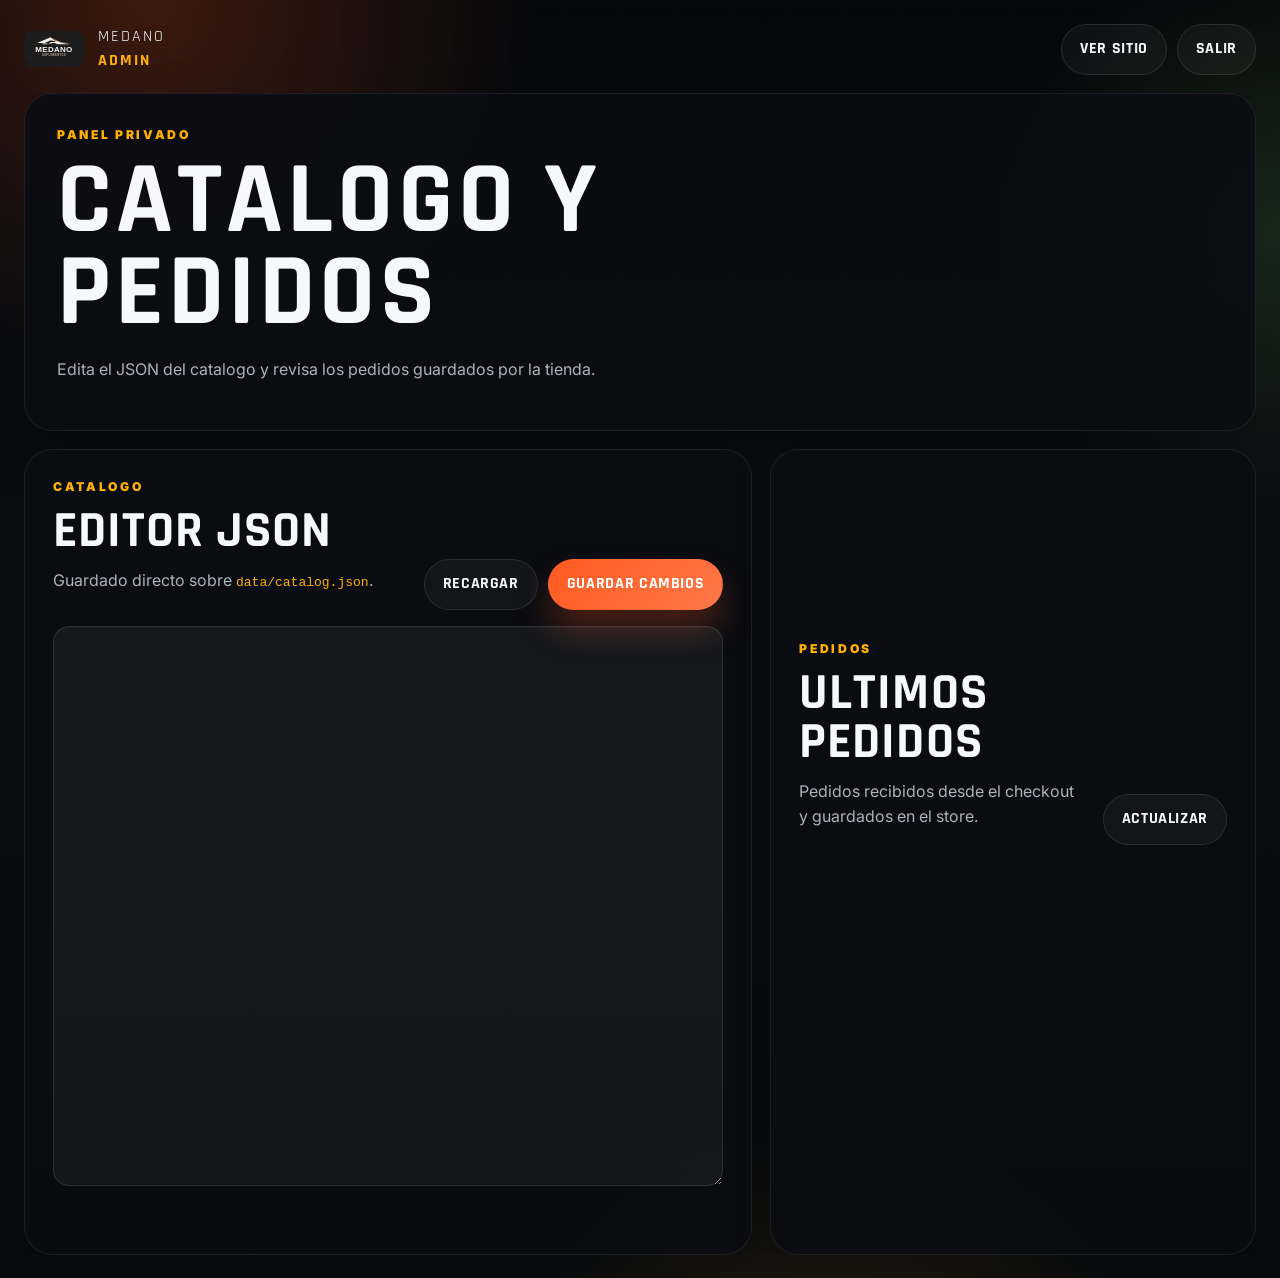
==== admin.html @ ba5e5771 "Add admin login and catalog management" ====
<!doctype html>
<html lang="es">
  <head>
    <meta charset="utf-8" />
    <meta name="viewport" content="width=device-width, initial-scale=1" />
    <title>Medano Admin</title>
    <meta name="robots" content="noindex, nofollow" />
    <link rel="preconnect" href="https://fonts.googleapis.com" />
    <link rel="preconnect" href="https://fonts.gstatic.com" crossorigin />
    <link href="https://fonts.googleapis.com/css2?family=Inter:wght@400;500;600;700;800;900&family=Rajdhani:wght@500;600;700;800&display=swap" rel="stylesheet" />
    <link rel="stylesheet" href="./styles.css" />
  </head>
  <body class="admin-page">
    <header class="admin-topbar">
      <div class="auth-brand">
        <img src="./assets/logo-medano.svg" alt="" />
        <div>
          <span>Medano</span>
          <strong>Admin</strong>
        </div>
      </div>
      <div class="admin-actions">
        <a class="secondary-button" href="/">Ver sitio</a>
        <button class="secondary-button" type="button" id="logoutButton">Salir</button>
      </div>
    </header>

    <main class="admin-shell">
      <section class="admin-hero">
        <div>
          <p class="eyebrow">Panel privado</p>
          <h1>Catalogo y pedidos</h1>
          <p class="muted">Edita el JSON del catalogo y revisa los pedidos guardados por la tienda.</p>
        </div>
        <div class="admin-stats" id="adminStats"></div>
      </section>

      <section class="admin-grid">
        <article class="admin-card">
          <div class="section-heading">
            <div>
              <p class="eyebrow">Catalogo</p>
              <h2>Editor JSON</h2>
              <p class="muted">Guardado directo sobre <code>data/catalog.json</code>.</p>
            </div>
            <div class="admin-card-actions">
              <button class="secondary-button" type="button" id="reloadCatalogButton">Recargar</button>
              <button class="primary-button" type="button" id="saveCatalogButton">Guardar cambios</button>
            </div>
          </div>
          <textarea id="catalogEditor" spellcheck="false"></textarea>
          <p class="admin-status" id="catalogStatus" aria-live="polite"></p>
        </article>

        <article class="admin-card">
          <div class="section-heading">
            <div>
              <p class="eyebrow">Pedidos</p>
              <h2>Ultimos pedidos</h2>
              <p class="muted">Pedidos recibidos desde el checkout y guardados en el store.</p>
            </div>
            <button class="secondary-button" type="button" id="refreshOrdersButton">Actualizar</button>
          </div>
          <div class="orders-list" id="ordersList"></div>
          <p class="admin-status" id="ordersStatus" aria-live="polite"></p>
        </article>
      </section>
    </main>

    <script src="./admin.js"></script>
  </body>
</html>
---- styles.css ----
:root {
  color-scheme: dark;
  --bg: #07090c;
  --bg-2: #10141a;
  --panel: rgba(15, 19, 25, 0.82);
  --panel-strong: #121820;
  --text: #f6f8fb;
  --muted: #aab4be;
  --line: rgba(255, 255, 255, 0.08);
  --line-strong: rgba(255, 255, 255, 0.14);
  --brand: #ff5a1f;
  --brand-2: #ffb000;
  --brand-3: #8cff6a;
  --shadow: 0 24px 56px rgba(0, 0, 0, 0.38);
  --shadow-soft: 0 14px 34px rgba(0, 0, 0, 0.24);
  --radius-xl: 28px;
  --radius-lg: 22px;
  --radius-md: 16px;
  --radius-sm: 12px;
}

* {
  box-sizing: border-box;
}

html {
  scroll-behavior: smooth;
}

body {
  margin: 0;
  color: var(--text);
  font-family: "Inter", ui-sans-serif, system-ui, -apple-system, BlinkMacSystemFont, "Segoe UI", sans-serif;
  line-height: 1.56;
  background:
    radial-gradient(circle at 12% 0%, rgba(255, 90, 31, 0.22), transparent 24rem),
    radial-gradient(circle at 100% 18%, rgba(140, 255, 106, 0.12), transparent 18rem),
    radial-gradient(circle at 65% 115%, rgba(255, 176, 0, 0.14), transparent 22rem),
    linear-gradient(180deg, #05070a 0%, #0a0d12 50%, #07090c 100%);
  min-height: 100vh;
}

body::before {
  content: "";
  position: fixed;
  inset: 0;
  pointer-events: none;
  background-image:
    linear-gradient(rgba(255, 255, 255, 0.03) 1px, transparent 1px),
    linear-gradient(90deg, rgba(255, 255, 255, 0.03) 1px, transparent 1px);
  background-size: 56px 56px;
  mask-image: linear-gradient(180deg, rgba(0, 0, 0, 0.34), transparent 78%);
  z-index: 0;
}

a {
  color: inherit;
  text-decoration: none;
}

button,
input,
select {
  font: inherit;
}

textarea {
  font: inherit;
  resize: vertical;
}

h1,
h2,
h3,
.brand strong,
.feature-label,
.featured-card strong,
.badge,
.primary-button,
.secondary-button,
.floating-whatsapp span {
  font-family: "Rajdhani", "Inter", ui-sans-serif, system-ui, sans-serif;
}

h1,
h2,
h3,
p {
  margin-top: 0;
}

main {
  position: relative;
  z-index: 1;
  overflow: clip;
}

.site-header {
  position: sticky;
  top: 14px;
  z-index: 20;
  display: grid;
  grid-template-columns: auto minmax(0, 1fr) auto;
  align-items: center;
  gap: 16px;
  width: min(calc(100% - 28px), 1440px);
  margin: 14px auto 0;
  padding: 12px 16px;
  border: 1px solid rgba(255, 255, 255, 0.09);
  border-radius: 999px;
  background: rgba(9, 12, 17, 0.72);
  backdrop-filter: blur(18px);
  box-shadow: var(--shadow-soft);
}

.brand {
  display: inline-flex;
  align-items: center;
  gap: 12px;
  width: fit-content;
}

.brand-logo {
  width: 52px;
  height: 40px;
  object-fit: cover;
  border-radius: 14px;
  box-shadow: 0 12px 24px rgba(0, 0, 0, 0.24);
}

.brand strong,
.brand small {
  display: block;
}

.brand strong {
  font-size: 1.05rem;
  letter-spacing: 0.08em;
  text-transform: uppercase;
}

.brand small {
  color: var(--muted);
  font-size: 0.72rem;
  margin-top: -3px;
  letter-spacing: 0.08em;
  text-transform: uppercase;
}

.main-nav {
  display: flex;
  justify-content: center;
  gap: 6px;
  flex-wrap: wrap;
}

.main-nav a,
.filter-button {
  border: 1px solid transparent;
  border-radius: 999px;
  color: var(--muted);
  padding: 10px 14px;
  letter-spacing: 0.03em;
  text-transform: uppercase;
  font-size: 0.8rem;
  font-weight: 800;
  transition:
    transform 160ms ease,
    background 160ms ease,
    border-color 160ms ease,
    color 160ms ease,
    box-shadow 160ms ease;
}

.main-nav a:hover,
.filter-button:hover {
  color: var(--text);
  background: rgba(255, 255, 255, 0.06);
  border-color: var(--line-strong);
  box-shadow: 0 12px 24px rgba(0, 0, 0, 0.16);
  transform: translateY(-1px);
}

.icon-button {
  display: grid;
  width: 42px;
  height: 42px;
  place-items: center;
  border: 1px solid var(--line);
  border-radius: 999px;
  background: linear-gradient(180deg, rgba(255, 255, 255, 0.08), rgba(255, 255, 255, 0.03));
  box-shadow: 0 10px 22px rgba(0, 0, 0, 0.2);
}

.icon-button svg {
  width: 21px;
  height: 21px;
  fill: currentColor;
}

.eyebrow {
  margin: 0 0 10px;
  color: var(--brand-2);
  font-size: 0.76rem;
  font-weight: 900;
  letter-spacing: 0.22em;
  text-transform: uppercase;
}

.muted,
.product-card p,
.offer-body p,
.combo-card p,
.featured-card p,
.contact-section .muted,
.hero-copy > p:not(.eyebrow) {
  color: var(--muted);
}

.hero,
.store-section,
.featured-section,
.catalog-section,
.advisor-section,
.contact-section,
.combo-section {
  width: min(calc(100% - 28px), 1440px);
  margin: 0 auto;
}

.hero {
  position: relative;
  display: grid;
  grid-template-columns: minmax(0, 0.92fr) minmax(360px, 1.08fr);
  gap: clamp(24px, 4vw, 46px);
  align-items: center;
  min-height: min(860px, calc(100vh - 98px));
  padding: clamp(28px, 5vw, 56px) 0 clamp(18px, 4vw, 32px);
}

.hero::before {
  content: "";
  position: absolute;
  inset: auto 0 12%;
  height: 1px;
  background: linear-gradient(90deg, transparent, rgba(255, 90, 31, 0.62), rgba(140, 255, 106, 0.38), transparent);
  pointer-events: none;
}

.hero-copy {
  display: flex;
  flex-direction: column;
  justify-content: center;
  padding: clamp(12px, 2vw, 24px) 0;
}

h1 {
  max-width: 620px;
  margin-bottom: 18px;
  font-size: clamp(3.3rem, 8vw, 7rem);
  line-height: 0.9;
  letter-spacing: 0.04em;
  text-transform: uppercase;
}

h2 {
  margin-bottom: 12px;
  font-size: clamp(2rem, 4vw, 3.4rem);
  line-height: 0.96;
  letter-spacing: 0.02em;
  text-transform: uppercase;
}

h3 {
  margin-bottom: 8px;
  font-size: 1.08rem;
  line-height: 1.04;
  text-transform: uppercase;
  letter-spacing: 0.03em;
}

.hero-copy > p:not(.eyebrow) {
  max-width: 620px;
  font-size: clamp(1.02rem, 1.45vw, 1.18rem);
}

.hero-actions,
.contact-actions {
  display: flex;
  flex-wrap: wrap;
  gap: 12px;
  margin-top: 24px;
}

.hero-points {
  display: flex;
  flex-wrap: wrap;
  gap: 10px;
  margin-top: 26px;
}

.hero-points span {
  border: 1px solid rgba(255, 255, 255, 0.08);
  border-radius: 999px;
  background: rgba(255, 255, 255, 0.06);
  color: var(--text);
  padding: 8px 12px;
  font-size: 0.82rem;
  font-weight: 800;
  letter-spacing: 0.04em;
  text-transform: uppercase;
  box-shadow: 0 10px 20px rgba(0, 0, 0, 0.18);
}

.hero-visual {
  position: relative;
  display: grid;
  align-items: end;
  min-height: clamp(520px, 68vw, 740px);
}

.hero-image-frame {
  position: relative;
  overflow: hidden;
  min-height: 100%;
  border: 1px solid rgba(255, 255, 255, 0.1);
  border-radius: 30px;
  background:
    radial-gradient(circle at top, rgba(255, 90, 31, 0.22), transparent 42%),
    linear-gradient(160deg, #1b232c 0%, #090d12 100%);
  box-shadow: 0 30px 64px rgba(0, 0, 0, 0.38);
}

.hero-image-frame::before {
  content: "";
  position: absolute;
  inset: 0;
  background: linear-gradient(135deg, rgba(255, 90, 31, 0.08), transparent 38%, rgba(140, 255, 106, 0.08));
  pointer-events: none;
}

.hero-image-frame::after {
  content: "";
  position: absolute;
  inset: auto 8% 0;
  height: 24%;
  background: linear-gradient(180deg, transparent, rgba(0, 0, 0, 0.4));
  pointer-events: none;
}

.hero-image {
  display: block;
  width: 100%;
  height: 100%;
  min-height: 520px;
  object-fit: cover;
  object-position: center;
}

.hero-floating-card {
  position: absolute;
  left: clamp(16px, 3vw, 28px);
  bottom: clamp(16px, 3vw, 28px);
  max-width: min(78%, 340px);
  border: 1px solid rgba(255, 255, 255, 0.14);
  border-radius: 22px;
  background: rgba(8, 10, 14, 0.82);
  backdrop-filter: blur(18px);
  padding: 18px;
  box-shadow: 0 22px 42px rgba(0, 0, 0, 0.34);
}

.hero-floating-card strong {
  display: block;
  margin: 10px 0 8px;
  font-size: 1.08rem;
  text-transform: uppercase;
  letter-spacing: 0.04em;
}

.hero-floating-card p {
  margin-bottom: 0;
  color: var(--muted);
  font-size: 0.92rem;
}

.primary-button,
.secondary-button {
  display: inline-flex;
  min-height: 48px;
  align-items: center;
  justify-content: center;
  border-radius: 999px;
  padding: 12px 18px;
  font-weight: 900;
  letter-spacing: 0.04em;
  text-transform: uppercase;
  transition:
    transform 160ms ease,
    box-shadow 160ms ease,
    background 160ms ease,
    border-color 160ms ease,
    color 160ms ease;
}

.primary-button {
  border: 1px solid transparent;
  background: linear-gradient(135deg, var(--brand), #ff7849);
  color: #ffffff;
  box-shadow: 0 20px 34px rgba(255, 90, 31, 0.26);
}

.primary-button:hover {
  transform: translateY(-1px);
  box-shadow: 0 24px 40px rgba(255, 90, 31, 0.32);
}

.secondary-button {
  border: 1px solid rgba(255, 255, 255, 0.1);
  background: rgba(255, 255, 255, 0.04);
  color: var(--text);
}

.secondary-button:hover {
  transform: translateY(-1px);
  border-color: rgba(255, 255, 255, 0.16);
  background: rgba(255, 255, 255, 0.08);
  box-shadow: 0 16px 28px rgba(0, 0, 0, 0.2);
}

.featured-section,
.store-section,
.catalog-section,
.advisor-section,
.contact-section,
.combo-section {
  padding: clamp(28px, 5vw, 48px) 0;
}

.store-layout {
  display: grid;
  grid-template-columns: minmax(0, 1.25fr) minmax(320px, 0.72fr);
  gap: 18px;
  align-items: start;
}

.store-panel,
.cart-panel {
  border: 1px solid rgba(255, 255, 255, 0.08);
  border-radius: var(--radius-lg);
  background: linear-gradient(180deg, rgba(255, 255, 255, 0.05), rgba(255, 255, 255, 0.02));
  box-shadow: var(--shadow-soft);
}

.store-panel {
  padding: 18px;
}

.store-grid {
  display: grid;
  grid-template-columns: repeat(2, minmax(0, 1fr));
  gap: 16px;
}

.cart-panel {
  position: sticky;
  top: 110px;
  padding: 18px;
}

.cart-head {
  display: flex;
  align-items: start;
  justify-content: space-between;
  gap: 16px;
  margin-bottom: 12px;
}

.cart-head h3 {
  margin: 0;
  font-size: 1.2rem;
}

.cart-count {
  display: inline-flex;
  min-width: 40px;
  height: 40px;
  align-items: center;
  justify-content: center;
  border-radius: 999px;
  background: linear-gradient(135deg, var(--brand), #ff7849);
  color: #fff;
  font-weight: 900;
  letter-spacing: 0.06em;
  box-shadow: 0 16px 26px rgba(255, 90, 31, 0.22);
}

.cart-summary {
  display: grid;
  gap: 3px;
  border: 1px solid rgba(255, 255, 255, 0.08);
  border-radius: 16px;
  background: rgba(255, 255, 255, 0.04);
  padding: 14px;
  margin-bottom: 14px;
}

.cart-summary strong {
  font-size: 1rem;
  letter-spacing: 0.04em;
  text-transform: uppercase;
}

.cart-items {
  display: grid;
  gap: 10px;
  margin-bottom: 14px;
}

.cart-empty {
  border: 1px dashed rgba(255, 255, 255, 0.12);
  border-radius: 16px;
  background: rgba(255, 255, 255, 0.03);
  color: var(--muted);
  padding: 16px;
}

.cart-item {
  display: grid;
  gap: 10px;
  border: 1px solid rgba(255, 255, 255, 0.08);
  border-radius: 18px;
  background: rgba(255, 255, 255, 0.04);
  padding: 14px;
}

.cart-item-top {
  display: flex;
  align-items: start;
  justify-content: space-between;
  gap: 12px;
}

.cart-item-top strong {
  display: block;
  font-size: 0.98rem;
  line-height: 1.1;
}

.cart-item-meta {
  color: var(--muted);
  font-size: 0.82rem;
}

.cart-item-controls {
  display: inline-flex;
  align-items: center;
  gap: 8px;
}

.quantity-button {
  display: grid;
  width: 32px;
  height: 32px;
  place-items: center;
  border: 1px solid rgba(255, 255, 255, 0.1);
  border-radius: 999px;
  background: rgba(255, 255, 255, 0.04);
  color: var(--text);
}

.cart-item-qty {
  min-width: 28px;
  text-align: center;
  font-weight: 800;
}

.cart-item-remove {
  border: 0;
  background: transparent;
  color: var(--muted);
  padding: 0;
  text-transform: uppercase;
  letter-spacing: 0.08em;
  font-size: 0.72rem;
  font-weight: 800;
}

.cart-footer {
  display: grid;
  gap: 12px;
  border-top: 1px solid rgba(255, 255, 255, 0.08);
  padding-top: 14px;
}

.cart-total {
  display: flex;
  align-items: center;
  justify-content: space-between;
  gap: 12px;
}

.cart-total strong {
  font-size: 1rem;
  text-transform: uppercase;
  letter-spacing: 0.06em;
}

.checkout-form {
  display: grid;
  gap: 12px;
}

.checkout-form label {
  display: grid;
  gap: 7px;
  color: var(--muted);
  font-weight: 800;
  letter-spacing: 0.08em;
  text-transform: uppercase;
  font-size: 0.76rem;
}

.checkout-form input,
.checkout-form select,
.checkout-form textarea {
  width: 100%;
  min-height: 48px;
  border: 1px solid rgba(255, 255, 255, 0.1);
  border-radius: 16px;
  background: rgba(255, 255, 255, 0.05);
  color: var(--text);
  padding: 12px 14px;
}

.checkout-notes {
  grid-column: 1 / -1;
}

.checkout-notes textarea {
  min-height: 110px;
}

.checkout-submit {
  width: 100%;
}

.order-status {
  min-height: 24px;
  margin: 0;
  color: var(--muted);
  font-size: 0.9rem;
}

.order-status.is-error {
  color: #ff8c80;
}

.order-status.is-success {
  color: #8cff6a;
}

.section-heading,
.contact-section {
  display: flex;
  align-items: end;
  justify-content: space-between;
  gap: 22px;
}

.section-heading > div {
  max-width: 780px;
}

.catalog-tools {
  display: grid;
  grid-template-columns: 1.55fr repeat(2, minmax(150px, 0.85fr));
  gap: 12px;
  min-width: min(100%, 720px);
}

.search {
  display: grid;
  gap: 6px;
  color: var(--muted);
  font-size: 0.8rem;
  font-weight: 800;
  letter-spacing: 0.08em;
  text-transform: uppercase;
}

.search input,
.search select,
.advisor-form select {
  width: 100%;
  min-height: 48px;
  border: 1px solid rgba(255, 255, 255, 0.1);
  border-radius: 16px;
  background: rgba(255, 255, 255, 0.05);
  color: var(--text);
  padding: 12px 14px;
  box-shadow: inset 0 1px 0 rgba(255, 255, 255, 0.04);
}

.filters {
  display: flex;
  flex-wrap: wrap;
  gap: 10px;
  margin: 20px 0 24px;
}

.filter-button {
  background: rgba(255, 255, 255, 0.04);
  cursor: pointer;
}

.filter-button.is-active {
  background: linear-gradient(135deg, var(--brand), #ff7849);
  border-color: transparent;
  color: #ffffff;
  box-shadow: 0 16px 28px rgba(255, 90, 31, 0.22);
}

.featured-grid {
  display: grid;
  grid-template-columns: repeat(4, minmax(0, 1fr));
  gap: 16px;
  margin-top: 22px;
}

.featured-card,
.trust-strip article,
.category-rack a,
.product-card,
.offer-card,
.combo-card,
.advisor-panel,
.contact-section,
.product-dialog-panel {
  border: 1px solid rgba(255, 255, 255, 0.08);
  border-radius: var(--radius-lg);
  background: var(--panel);
  box-shadow: var(--shadow-soft);
}

.featured-card {
  display: grid;
  gap: 12px;
  min-height: 190px;
  padding: 20px;
  position: relative;
  overflow: hidden;
}

.featured-card::before,
.product-card::before,
.combo-card::before,
.category-rack a::before {
  content: "";
  position: absolute;
  inset: 0 auto auto 0;
  width: 100%;
  height: 3px;
  background: linear-gradient(90deg, var(--brand), var(--brand-2), var(--brand-3));
}

.featured-card strong {
  font-size: 1.28rem;
  line-height: 1.02;
  letter-spacing: 0.03em;
  text-transform: uppercase;
}

.featured-card p {
  margin-bottom: 0;
}

.trust-strip {
  display: grid;
  grid-template-columns: repeat(4, minmax(0, 1fr));
  gap: 14px;
  padding: 0;
  margin: 0 auto;
}

.trust-strip article {
  min-height: 100%;
  padding: 18px;
  background: linear-gradient(180deg, rgba(255, 255, 255, 0.08), rgba(255, 255, 255, 0.04));
}

.trust-strip strong,
.trust-strip span {
  display: block;
}

.trust-strip strong {
  margin-bottom: 4px;
  color: var(--text);
  letter-spacing: 0.04em;
  text-transform: uppercase;
}

.trust-strip span {
  color: var(--muted);
  font-size: 0.9rem;
}

.category-rack {
  display: grid;
  grid-template-columns: repeat(4, minmax(0, 1fr));
  gap: 14px;
}

.category-rack a,
.combo-card {
  position: relative;
  overflow: hidden;
  padding: 18px;
  transition:
    transform 160ms ease,
    box-shadow 160ms ease,
    border-color 160ms ease;
}

.category-rack a {
  background: linear-gradient(180deg, rgba(255, 255, 255, 0.08), rgba(255, 255, 255, 0.04));
}

.category-rack a:hover,
.combo-card:hover,
.product-card:hover,
.offer-card:hover {
  transform: translateY(-3px);
  box-shadow: 0 28px 46px rgba(0, 0, 0, 0.3);
}

.category-rack span,
.brand-line,
.price small {
  display: block;
  color: var(--muted);
  font-size: 0.76rem;
  font-weight: 900;
  text-transform: uppercase;
  letter-spacing: 0.12em;
}

.category-rack strong {
  display: block;
  margin-top: 8px;
  font-size: 1.1rem;
  text-transform: uppercase;
  letter-spacing: 0.04em;
}

.catalog-section,
.advisor-section,
.contact-section,
.combo-section {
  padding-top: clamp(36px, 6vw, 54px);
}

.product-grid,
.offer-grid,
.combo-grid {
  display: grid;
  gap: 18px;
}

.product-grid {
  grid-template-columns: repeat(4, minmax(0, 1fr));
}

.product-card {
  position: relative;
  display: grid;
  overflow: hidden;
  background: linear-gradient(180deg, rgba(255, 255, 255, 0.08), rgba(255, 255, 255, 0.04));
}

.product-media {
  position: relative;
  display: grid;
  aspect-ratio: 1 / 0.94;
  place-items: end start;
  padding: 14px;
  background:
    radial-gradient(circle at top, rgba(255, 90, 31, 0.22), transparent 42%),
    linear-gradient(180deg, #171c22 0%, #0b0f14 100%);
}

.feature-label {
  display: inline-flex;
  width: fit-content;
  border: 1px solid rgba(255, 255, 255, 0.16);
  border-radius: 999px;
  background: rgba(255, 255, 255, 0.06);
  color: #ffffff;
  padding: 6px 10px;
  font-size: 0.72rem;
  font-weight: 900;
  line-height: 1;
  letter-spacing: 0.08em;
  text-transform: uppercase;
}

.product-media .feature-label {
  position: absolute;
  top: 12px;
  left: 12px;
  z-index: 1;
}

.product-media img {
  width: 92%;
  height: 92%;
  object-fit: contain;
  filter: drop-shadow(0 18px 18px rgba(0, 0, 0, 0.34));
  margin: auto;
}

.product-body,
.offer-body {
  display: grid;
  gap: 12px;
  padding: 18px;
}

.product-top {
  display: flex;
  align-items: start;
  justify-content: space-between;
  gap: 10px;
}

.product-top > div {
  min-width: 0;
}

.product-top h3,
.offer-body h3,
.combo-card h3 {
  overflow-wrap: anywhere;
  white-space: normal;
  line-height: 1.08;
}

.product-top h3 {
  font-size: 1rem;
}

.badge {
  border-radius: 999px;
  background: rgba(140, 255, 106, 0.12);
  color: var(--brand-3);
  padding: 6px 10px;
  font-size: 0.72rem;
  font-weight: 900;
  white-space: nowrap;
  flex-shrink: 0;
  text-transform: uppercase;
  letter-spacing: 0.08em;
}

.product-meta {
  display: flex;
  flex-wrap: wrap;
  gap: 8px;
}

.product-meta span {
  border: 1px solid rgba(255, 255, 255, 0.08);
  border-radius: 999px;
  padding: 6px 9px;
  background: rgba(255, 255, 255, 0.04);
  color: var(--muted);
  font-size: 0.72rem;
  font-weight: 700;
  letter-spacing: 0.04em;
  text-transform: uppercase;
}

.price-row {
  display: flex;
  align-items: center;
  justify-content: space-between;
  gap: 12px;
  margin-top: auto;
}

.card-actions {
  display: flex;
  flex-wrap: wrap;
  justify-content: flex-end;
  gap: 8px;
}

.card-actions .secondary-button,
.card-actions .primary-button {
  min-height: 40px;
  padding: 10px 14px;
  font-size: 0.76rem;
}

.price {
  display: grid;
  gap: 2px;
  font-size: 1.08rem;
  font-weight: 900;
}

.price small {
  color: rgba(170, 180, 190, 0.9);
  font-size: 0.68rem;
  text-transform: none;
}

.offer-section {
  padding-top: clamp(36px, 6vw, 54px);
}

.offer-grid {
  grid-template-columns: repeat(2, minmax(0, 1fr));
  margin-top: 24px;
}

.offer-card {
  display: grid;
  grid-template-columns: minmax(200px, 0.82fr) minmax(0, 1.18fr);
  overflow: hidden;
  background: linear-gradient(180deg, rgba(255, 255, 255, 0.08), rgba(255, 255, 255, 0.04));
}

.offer-image {
  position: relative;
  padding: 12px;
  background:
    radial-gradient(circle at top, rgba(140, 255, 106, 0.14), transparent 42%),
    linear-gradient(180deg, #171c22 0%, #0b0f14 100%);
}

.offer-image img {
  width: 92%;
  height: 92%;
  min-height: 240px;
  object-fit: contain;
  border-radius: 16px;
  margin: auto;
}

.combo-grid {
  grid-template-columns: repeat(2, minmax(0, 1fr));
  margin-top: 24px;
}

.combo-card {
  display: grid;
  gap: 12px;
  min-height: 270px;
  align-content: start;
  background: linear-gradient(180deg, rgba(255, 255, 255, 0.08), rgba(255, 255, 255, 0.04));
}

.combo-card h3 {
  font-size: clamp(1.5rem, 2.8vw, 2.4rem);
  line-height: 0.98;
  letter-spacing: 0.03em;
}

.combo-card .price-row {
  margin-top: auto;
}

.advisor-section {
  border-radius: var(--radius-xl);
  background: linear-gradient(180deg, rgba(255, 255, 255, 0.06), rgba(255, 255, 255, 0.03));
}

.advisor-panel {
  display: grid;
  grid-template-columns: minmax(0, 0.8fr) minmax(320px, 1fr);
  gap: 28px;
  align-items: start;
  padding: clamp(20px, 4vw, 34px);
}

.advisor-form {
  display: grid;
  grid-template-columns: 1fr 1fr auto;
  gap: 12px;
  align-items: end;
}

.advisor-form label {
  display: grid;
  gap: 7px;
  color: var(--muted);
  font-weight: 800;
  letter-spacing: 0.08em;
  text-transform: uppercase;
  font-size: 0.78rem;
}

.recommendation {
  grid-column: 2;
  min-height: 72px;
  border-left: 4px solid var(--brand);
  border-radius: 18px;
  background: rgba(255, 90, 31, 0.08);
  padding: 16px;
}

.recommendation:empty {
  display: none;
}

.contact-section {
  align-items: center;
  border-radius: var(--radius-xl);
  background:
    linear-gradient(135deg, rgba(255, 90, 31, 0.92), rgba(15, 19, 25, 0.96)),
    var(--accent);
  color: #ffffff;
  padding: clamp(24px, 4vw, 34px);
}

.contact-section .muted {
  max-width: 760px;
  color: rgba(255, 255, 255, 0.76);
}

.contact-section .eyebrow {
  color: rgba(255, 255, 255, 0.92);
}

.contact-section .secondary-button {
  border-color: rgba(255, 255, 255, 0.18);
  background: rgba(255, 255, 255, 0.08);
  color: #ffffff;
}

.floating-whatsapp {
  position: fixed;
  right: 18px;
  bottom: 18px;
  z-index: 30;
  display: inline-flex;
  align-items: center;
  gap: 10px;
  border: 1px solid rgba(255, 255, 255, 0.18);
  border-radius: 999px;
  background: #1fbb5b;
  color: #ffffff;
  padding: 13px 16px;
  box-shadow: 0 18px 32px rgba(31, 187, 91, 0.28);
}

.floating-whatsapp svg {
  width: 20px;
  height: 20px;
  fill: currentColor;
}

.floating-whatsapp span {
  font-size: 0.9rem;
  font-weight: 900;
  letter-spacing: 0.04em;
  text-transform: uppercase;
}

.site-footer {
  display: flex;
  justify-content: space-between;
  gap: 20px;
  width: min(calc(100% - 28px), 1440px);
  margin: 0 auto;
  padding: 20px 0 28px;
  color: var(--muted);
  font-size: 0.86rem;
}

.auth-page,
.admin-page {
  min-height: 100vh;
}

.auth-page {
  display: grid;
  place-items: center;
  padding: 24px;
}

.auth-shell {
  width: min(560px, 100%);
}

.auth-panel,
.admin-card,
.admin-hero {
  border: 1px solid rgba(255, 255, 255, 0.08);
  border-radius: var(--radius-xl);
  background: rgba(10, 13, 18, 0.9);
  box-shadow: var(--shadow-soft);
}

.auth-panel {
  display: grid;
  gap: 22px;
  padding: clamp(24px, 5vw, 36px);
}

.auth-brand {
  display: inline-flex;
  align-items: center;
  gap: 14px;
}

.auth-brand img {
  width: 60px;
  height: 46px;
  border-radius: 16px;
}

.auth-brand span,
.auth-brand strong {
  display: block;
  font-family: "Rajdhani", "Inter", ui-sans-serif, system-ui, sans-serif;
  text-transform: uppercase;
  letter-spacing: 0.12em;
}

.auth-brand strong {
  color: var(--brand-2);
}

.auth-form {
  display: grid;
  gap: 14px;
}

.auth-form label {
  display: grid;
  gap: 8px;
  color: var(--muted);
  font-size: 0.82rem;
  font-weight: 800;
  letter-spacing: 0.08em;
  text-transform: uppercase;
}

.auth-form input,
.admin-card textarea {
  width: 100%;
  border: 1px solid rgba(255, 255, 255, 0.1);
  border-radius: 16px;
  background: rgba(255, 255, 255, 0.05);
  color: var(--text);
  padding: 14px 16px;
  box-shadow: inset 0 1px 0 rgba(255, 255, 255, 0.04);
}

.auth-form input {
  min-height: 50px;
}

.auth-status,
.admin-status {
  min-height: 24px;
  margin: 0;
  color: var(--muted);
}

.auth-status.is-error,
.admin-status.is-error {
  color: #ff8c80;
}

.auth-status.is-success,
.admin-status.is-success {
  color: #8cff6a;
}

.auth-back {
  justify-content: center;
}

.admin-page {
  padding: 24px;
}

.admin-topbar,
.admin-shell {
  width: min(calc(100% - 0px), 1440px);
  margin: 0 auto;
}

.admin-topbar {
  display: flex;
  align-items: center;
  justify-content: space-between;
  gap: 16px;
  margin-bottom: 18px;
}

.admin-actions {
  display: flex;
  align-items: center;
  gap: 10px;
}

.admin-shell {
  display: grid;
  gap: 18px;
}

.admin-hero {
  display: flex;
  align-items: end;
  justify-content: space-between;
  gap: 18px;
  padding: clamp(22px, 4vw, 32px);
}

.admin-stats {
  display: grid;
  grid-template-columns: repeat(3, minmax(120px, 1fr));
  gap: 12px;
}

.admin-stats article {
  min-width: 140px;
  padding: 16px;
  border-radius: 18px;
  background: rgba(255, 255, 255, 0.05);
}

.admin-stats strong {
  display: block;
  font-family: "Rajdhani", "Inter", ui-sans-serif, system-ui, sans-serif;
  font-size: 2rem;
  line-height: 1;
}

.admin-stats span {
  color: var(--muted);
  font-size: 0.82rem;
  letter-spacing: 0.08em;
  text-transform: uppercase;
}

.admin-grid {
  display: grid;
  grid-template-columns: minmax(0, 1.2fr) minmax(340px, 0.8fr);
  gap: 18px;
}

.admin-card {
  display: grid;
  gap: 16px;
  padding: clamp(18px, 3vw, 28px);
}

.admin-card textarea {
  min-height: 560px;
  resize: vertical;
  font-family: "SFMono-Regular", Consolas, "Liberation Mono", monospace;
  font-size: 0.86rem;
  line-height: 1.6;
}

.admin-card code {
  color: var(--brand-2);
}

.admin-card-actions {
  display: flex;
  align-items: center;
  gap: 10px;
  flex-wrap: wrap;
}

.orders-list {
  display: grid;
  gap: 12px;
  max-height: 760px;
  overflow: auto;
  padding-right: 4px;
}

.order-card {
  display: grid;
  gap: 10px;
  padding: 16px;
  border-radius: 18px;
  background: rgba(255, 255, 255, 0.05);
  border: 1px solid rgba(255, 255, 255, 0.08);
}

.order-card p,
.order-card ul {
  margin-bottom: 0;
}

.order-card ul {
  padding-left: 18px;
  color: var(--muted);
}

.order-card-head {
  display: flex;
  align-items: start;
  justify-content: space-between;
  gap: 10px;
}

.order-card-head span {
  display: block;
  color: var(--muted);
  font-size: 0.84rem;
}

.order-pill {
  display: inline-flex;
  align-items: center;
  justify-content: center;
  min-height: 32px;
  padding: 0 10px;
  border-radius: 999px;
  background: rgba(140, 255, 106, 0.12);
  color: var(--brand-3);
  font-size: 0.74rem;
  font-weight: 900;
  letter-spacing: 0.08em;
  text-transform: uppercase;
}

.empty-state {
  padding: 18px;
  border-radius: 18px;
  background: rgba(255, 255, 255, 0.04);
  color: var(--muted);
}

.product-dialog {
  width: min(1040px, calc(100vw - 28px));
  max-height: min(860px, calc(100vh - 28px));
  border: 1px solid rgba(255, 255, 255, 0.08);
  border-radius: 28px;
  background: rgba(10, 13, 18, 0.94);
  color: var(--text);
  padding: 0;
  box-shadow: 0 32px 80px rgba(0, 0, 0, 0.46);
}

.product-dialog::backdrop {
  background: rgba(0, 0, 0, 0.76);
}

.product-dialog-panel {
  position: relative;
  display: grid;
  grid-template-columns: minmax(280px, 0.9fr) minmax(0, 1.1fr);
  margin: 0;
  overflow: hidden;
  background: rgba(10, 13, 18, 0.96);
}

.dialog-close {
  position: absolute;
  top: 12px;
  right: 12px;
  z-index: 2;
  display: grid;
  width: 38px;
  height: 38px;
  place-items: center;
  border: 1px solid rgba(255, 255, 255, 0.1);
  border-radius: 999px;
  background: rgba(255, 255, 255, 0.06);
  color: var(--text);
  cursor: pointer;
}

.dialog-media {
  display: grid;
  min-height: 520px;
  place-items: center;
  background:
    radial-gradient(circle at top, rgba(255, 90, 31, 0.16), transparent 56%),
    linear-gradient(180deg, #171c22 0%, #0b0f14 100%);
  padding: 24px;
}

.dialog-media img {
  width: 90%;
  height: 90%;
  max-height: 600px;
  object-fit: contain;
  margin: auto;
}

.dialog-body {
  display: grid;
  gap: 18px;
  align-content: start;
  padding: clamp(22px, 4vw, 38px);
}

.dialog-body h3 {
  font-size: clamp(1.7rem, 4vw, 3rem);
  line-height: 0.98;
}

.dialog-metrics,
.dialog-blocks {
  display: grid;
  gap: 12px;
}

.dialog-metrics {
  grid-template-columns: repeat(2, minmax(0, 1fr));
}

.dialog-metrics div,
.dialog-blocks section {
  border: 1px solid rgba(255, 255, 255, 0.08);
  border-radius: 18px;
  background: rgba(255, 255, 255, 0.04);
  padding: 14px;
}

.dialog-metrics span,
.dialog-blocks h4 {
  display: block;
  margin: 0 0 6px;
  color: var(--muted);
  font-size: 0.74rem;
  font-weight: 900;
  text-transform: uppercase;
  letter-spacing: 0.12em;
}

.dialog-blocks p {
  color: var(--text);
}

.dialog-actions {
  display: flex;
  flex-wrap: wrap;
  gap: 10px;
}

@media (max-width: 1120px) {
  .hero {
    min-height: auto;
  }

  .featured-grid,
  .store-layout,
  .trust-strip,
  .category-rack,
  .product-grid,
  .combo-grid {
    grid-template-columns: repeat(2, minmax(0, 1fr));
  }

  .offer-grid {
    grid-template-columns: 1fr;
  }
}

@media (max-width: 980px) {
  .site-header {
    width: min(calc(100% - 20px), 1440px);
    border-radius: 24px;
    grid-template-columns: 1fr auto;
  }

  .main-nav {
    grid-column: 1 / -1;
    justify-content: flex-start;
    overflow-x: auto;
    padding-bottom: 2px;
  }

  .hero,
  .store-layout,
  .advisor-panel,
  .offer-card,
  .product-dialog-panel {
    grid-template-columns: 1fr;
  }

  .hero-visual {
    min-height: 460px;
  }

  .hero-image {
    min-height: 460px;
  }

  .advisor-form,
  .recommendation {
    grid-column: auto;
  }

  .dialog-media {
    min-height: 360px;
  }
}

@media (max-width: 720px) {
  .site-header {
    top: 8px;
    gap: 12px;
    padding: 10px 12px;
  }

  .hero,
  .featured-section,
  .catalog-section,
  .advisor-section,
  .contact-section,
  .combo-section {
    width: min(calc(100% - 20px), 1440px);
  }

  .hero {
    padding-top: 18px;
  }

  .hero-floating-card {
    max-width: calc(100% - 24px);
  }

  .store-grid {
    grid-template-columns: 1fr;
  }

  .cart-panel {
    position: static;
  }

  .section-heading,
  .contact-section,
  .site-footer {
    align-items: stretch;
    flex-direction: column;
  }

  .advisor-form {
    grid-template-columns: 1fr;
  }

  .product-grid,
  .featured-grid,
  .trust-strip,
  .category-rack,
  .combo-grid,
  .offer-grid {
    grid-template-columns: 1fr;
  }

  .catalog-tools {
    min-width: 0;
    grid-template-columns: 1fr;
  }

  .trust-strip article {
    min-height: auto;
  }

  .dialog-metrics {
    grid-template-columns: 1fr;
  }

  .floating-whatsapp {
    right: 14px;
    bottom: 14px;
    padding: 12px 14px;
  }

  h1 {
    font-size: clamp(2.9rem, 16vw, 4.8rem);
  }
}
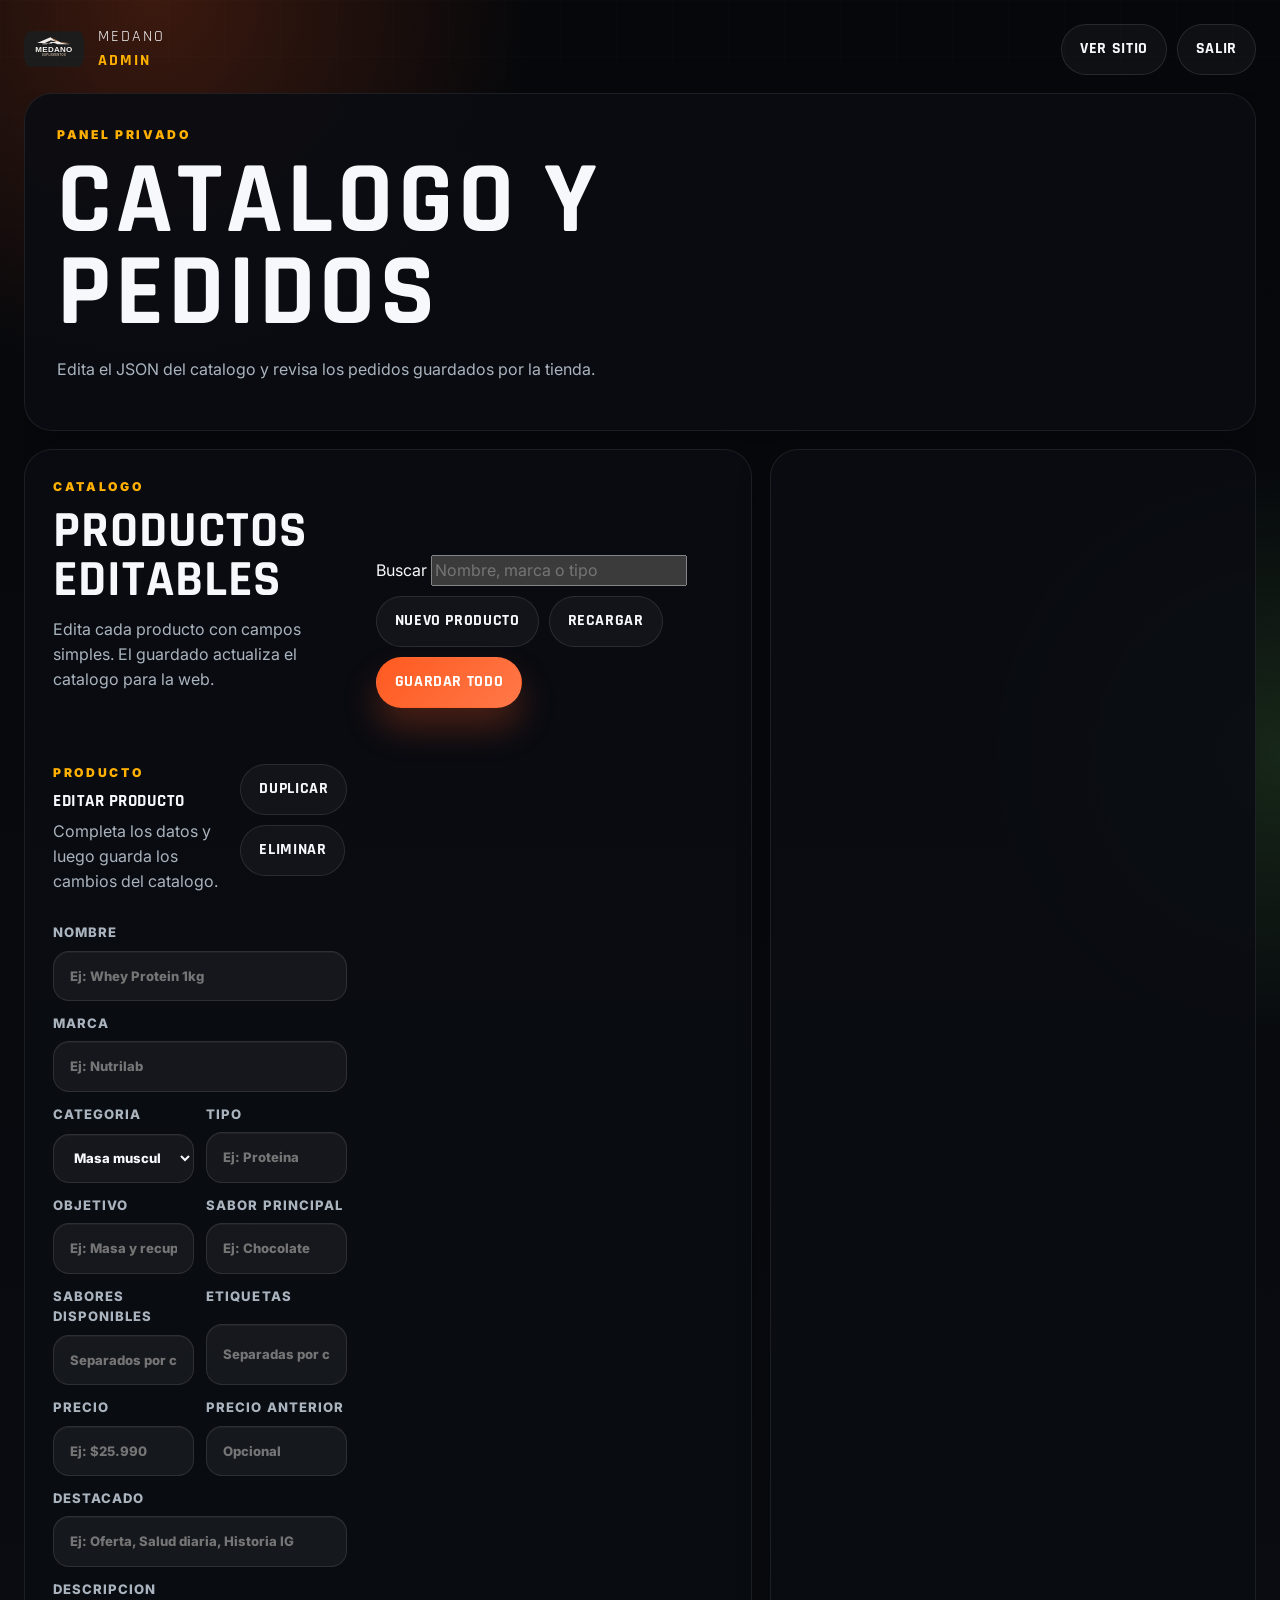
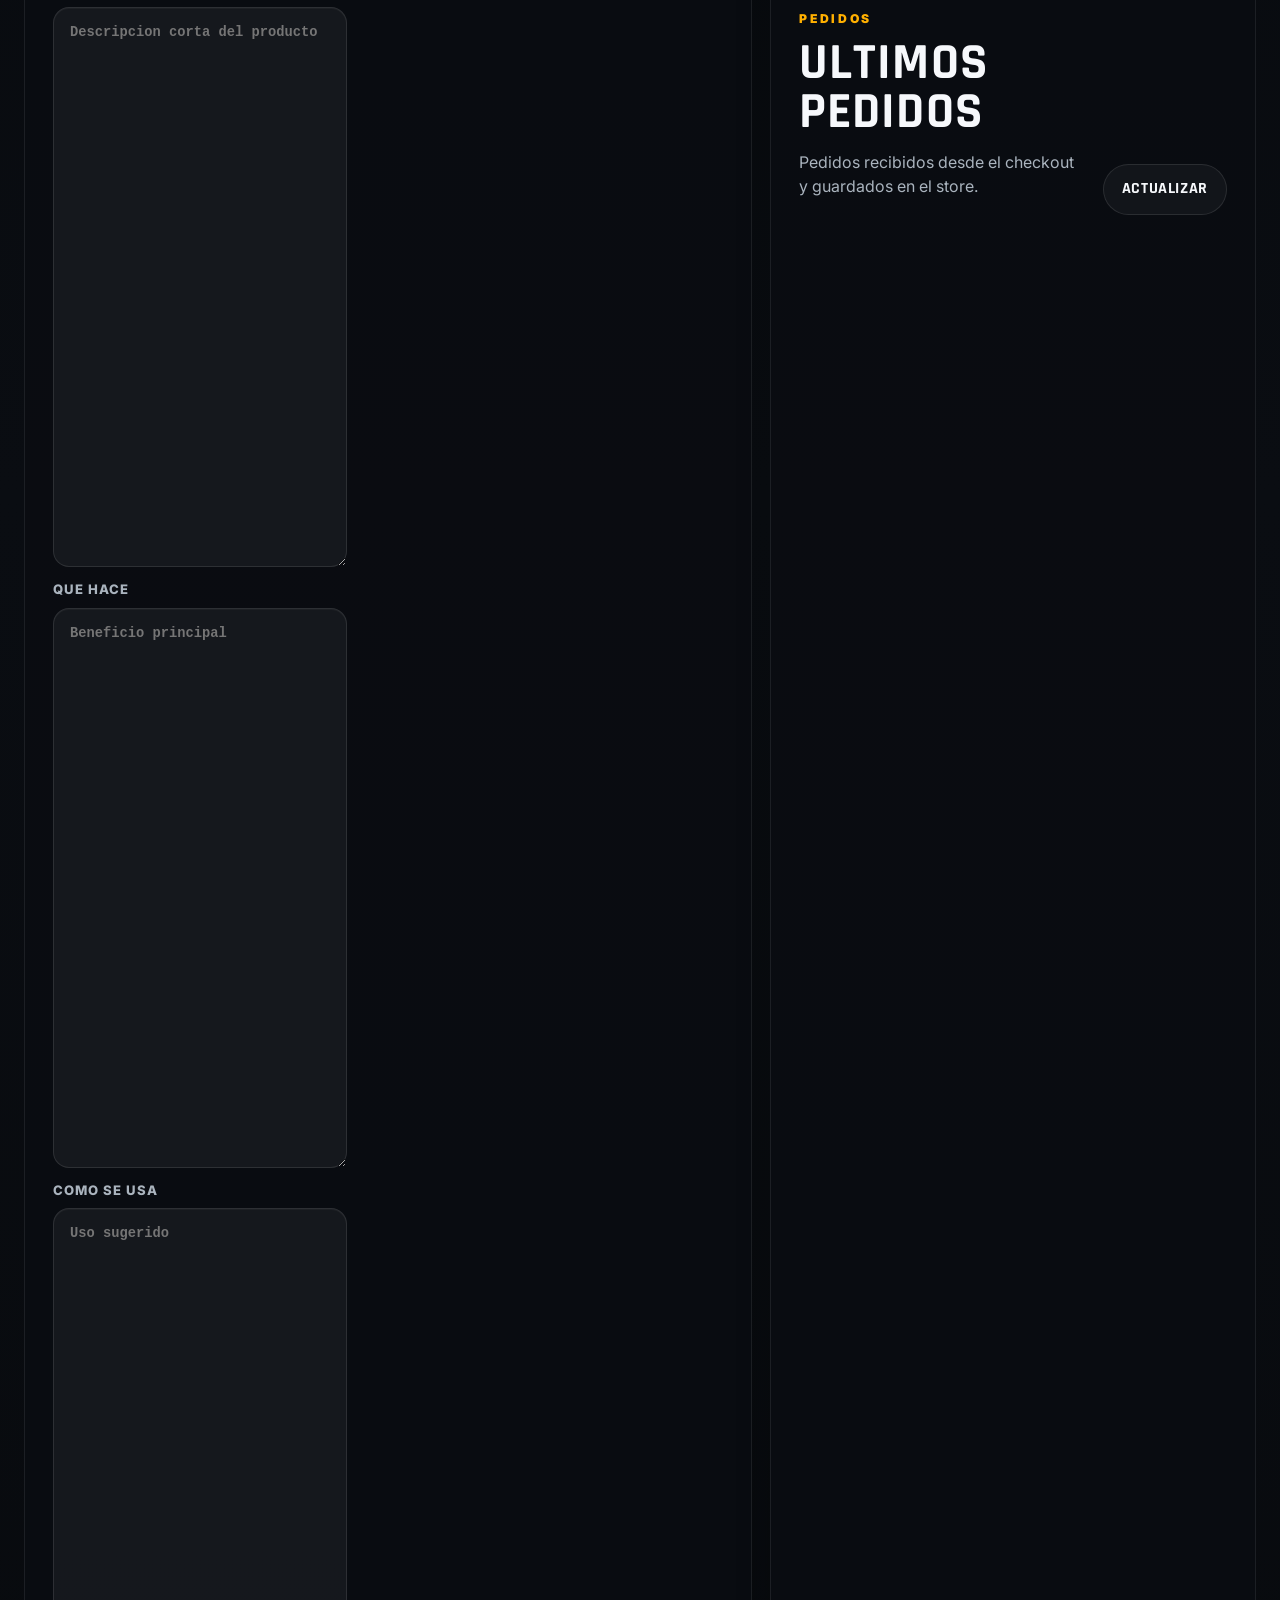
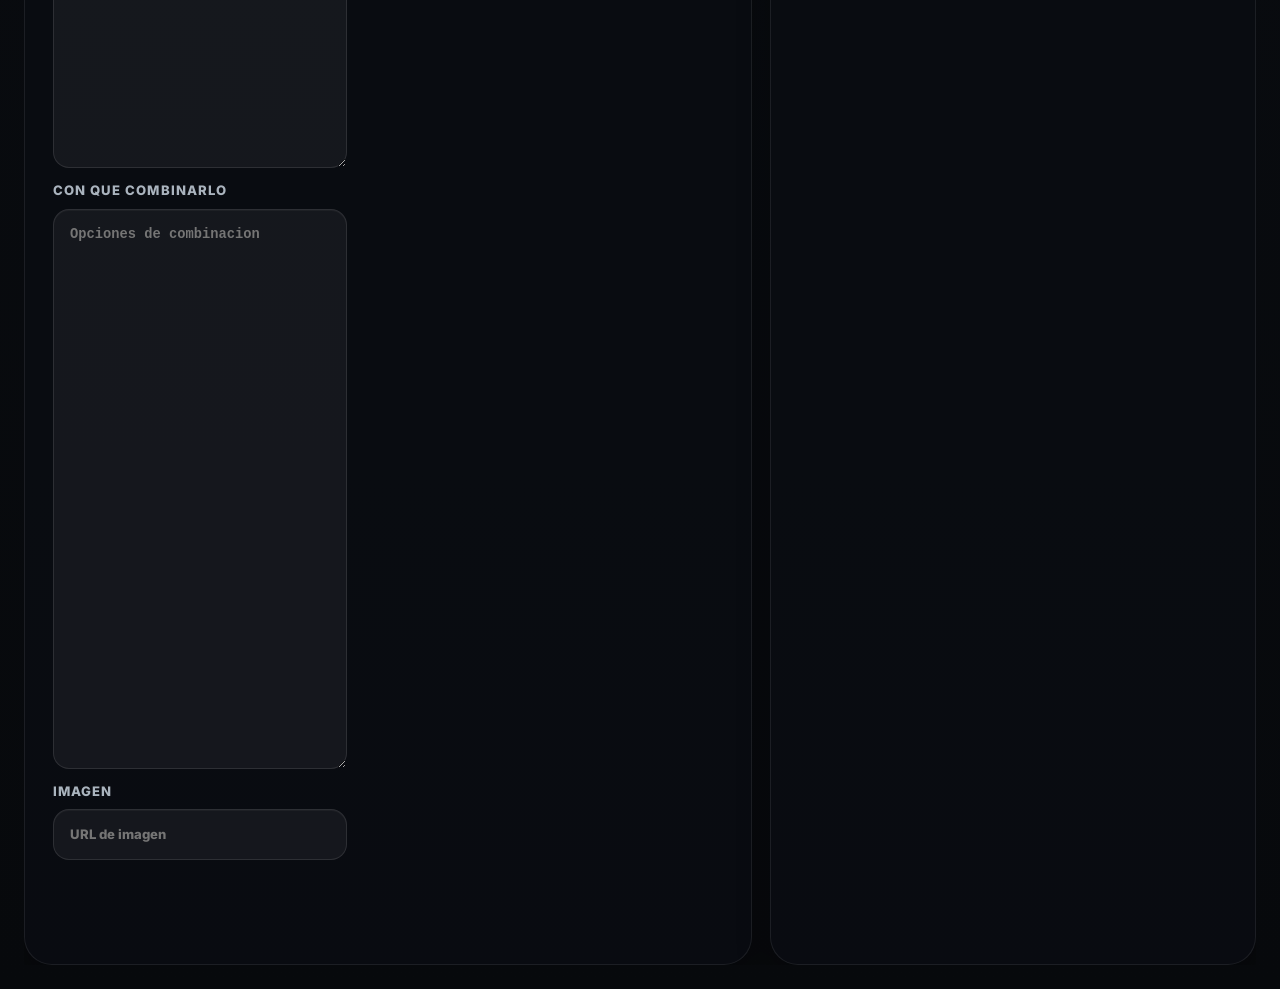
==== commit 8b61d9b0: "Improve admin catalog editing" ====
--- a/admin.html
+++ b/admin.html
@@ -40,15 +40,118 @@
           <div class="section-heading">
             <div>
               <p class="eyebrow">Catalogo</p>
-              <h2>Editor JSON</h2>
-              <p class="muted">Guardado directo sobre <code>data/catalog.json</code>.</p>
+              <h2>Productos editables</h2>
+              <p class="muted">Edita cada producto con campos simples. El guardado actualiza el catalogo para la web.</p>
             </div>
             <div class="admin-card-actions">
+              <label class="admin-search">
+                <span>Buscar</span>
+                <input type="search" id="catalogSearchInput" placeholder="Nombre, marca o tipo" />
+              </label>
+              <button class="secondary-button" type="button" id="newProductButton">Nuevo producto</button>
               <button class="secondary-button" type="button" id="reloadCatalogButton">Recargar</button>
-              <button class="primary-button" type="button" id="saveCatalogButton">Guardar cambios</button>
+              <button class="primary-button" type="button" id="saveCatalogButton">Guardar todo</button>
             </div>
           </div>
-          <textarea id="catalogEditor" spellcheck="false"></textarea>
+          <div class="catalog-manager">
+            <div class="catalog-list" id="catalogList"></div>
+            <p class="admin-status" id="catalogCountStatus" aria-live="polite"></p>
+            <form class="product-form" id="productForm">
+              <div class="section-heading product-form-head">
+                <div>
+                  <p class="eyebrow">Producto</p>
+                  <h3 id="productFormTitle">Editar producto</h3>
+                  <p class="muted">Completa los datos y luego guarda los cambios del catalogo.</p>
+                </div>
+                <div class="admin-card-actions">
+                  <button class="secondary-button" type="button" id="duplicateProductButton">Duplicar</button>
+                  <button class="secondary-button" type="button" id="deleteProductButton">Eliminar</button>
+                </div>
+              </div>
+
+              <input type="hidden" id="productId" />
+
+              <label>
+                Nombre
+                <input type="text" id="productName" placeholder="Ej: Whey Protein 1kg" required />
+              </label>
+              <label>
+                Marca
+                <input type="text" id="productBrand" placeholder="Ej: Nutrilab" required />
+              </label>
+              <div class="product-form-grid">
+                <label>
+                  Categoria
+                  <select id="productCategory">
+                    <option value="masa">Masa muscular</option>
+                    <option value="fuerza">Fuerza</option>
+                    <option value="energia">Energía</option>
+                    <option value="bienestar">Bienestar</option>
+                    <option value="combos">Combos</option>
+                  </select>
+                </label>
+                <label>
+                  Tipo
+                  <input type="text" id="productType" placeholder="Ej: Proteina" required />
+                </label>
+              </div>
+              <div class="product-form-grid">
+                <label>
+                  Objetivo
+                  <input type="text" id="productGoal" placeholder="Ej: Masa y recuperacion" />
+                </label>
+                <label>
+                  Sabor principal
+                  <input type="text" id="productFlavor" placeholder="Ej: Chocolate" />
+                </label>
+              </div>
+              <div class="product-form-grid">
+                <label>
+                  Sabores disponibles
+                  <input type="text" id="productFlavors" placeholder="Separados por coma" />
+                </label>
+                <label>
+                  Etiquetas
+                  <input type="text" id="productTags" placeholder="Separadas por coma" />
+                </label>
+              </div>
+              <div class="product-form-grid">
+                <label>
+                  Precio
+                  <input type="text" id="productPrice" placeholder="Ej: $25.990" />
+                </label>
+                <label>
+                  Precio anterior
+                  <input type="text" id="productOldPrice" placeholder="Opcional" />
+                </label>
+              </div>
+              <label>
+                Destacado
+                <input type="text" id="productFeature" placeholder="Ej: Oferta, Salud diaria, Historia IG" />
+              </label>
+              <label>
+                Descripcion
+                <textarea id="productDescription" rows="3" placeholder="Descripcion corta del producto"></textarea>
+              </label>
+              <label>
+                Que hace
+                <textarea id="productDoes" rows="3" placeholder="Beneficio principal"></textarea>
+              </label>
+              <label>
+                Como se usa
+                <textarea id="productHow" rows="3" placeholder="Uso sugerido"></textarea>
+              </label>
+              <label>
+                Con que combinarlo
+                <textarea id="productPair" rows="3" placeholder="Opciones de combinacion"></textarea>
+              </label>
+              <label>
+                Imagen
+                <input type="url" id="productImage" placeholder="URL de imagen" />
+              </label>
+              <p class="admin-status" id="productStatus" aria-live="polite"></p>
+            </form>
+          </div>
           <p class="admin-status" id="catalogStatus" aria-live="polite"></p>
         </article>
 
--- a/styles.css
+++ b/styles.css
@@ -1361,6 +1361,129 @@
   padding: clamp(18px, 3vw, 28px);
 }
 
+.catalog-manager {
+  display: grid;
+  grid-template-columns: minmax(280px, 0.9fr) minmax(0, 1.1fr);
+  gap: 16px;
+  align-items: start;
+}
+
+.catalog-list {
+  display: grid;
+  gap: 10px;
+  max-height: 900px;
+  overflow: auto;
+  padding-right: 4px;
+}
+
+.catalog-item {
+  width: 100%;
+  text-align: left;
+  border: 1px solid rgba(255, 255, 255, 0.08);
+  border-radius: 18px;
+  background: rgba(255, 255, 255, 0.05);
+  color: var(--text);
+  padding: 14px;
+  cursor: pointer;
+  transition:
+    transform 160ms ease,
+    border-color 160ms ease,
+    background 160ms ease;
+}
+
+.catalog-item:hover,
+.catalog-item.is-active {
+  border-color: rgba(255, 90, 31, 0.5);
+  background: rgba(255, 90, 31, 0.08);
+  transform: translateY(-1px);
+}
+
+.catalog-item-top {
+  display: flex;
+  align-items: start;
+  justify-content: space-between;
+  gap: 12px;
+}
+
+.catalog-item-top strong,
+.catalog-item-top span,
+.catalog-item-top small {
+  display: block;
+}
+
+.catalog-item-top strong {
+  margin-bottom: 3px;
+  font-size: 0.95rem;
+}
+
+.catalog-item-top span,
+.catalog-item-top small {
+  color: var(--muted);
+  font-size: 0.78rem;
+}
+
+.catalog-item-meta {
+  display: flex;
+  flex-wrap: wrap;
+  gap: 8px;
+  margin-top: 12px;
+}
+
+.catalog-item-meta span,
+.catalog-item-meta strong {
+  border-radius: 999px;
+  padding: 5px 9px;
+  background: rgba(255, 255, 255, 0.06);
+  color: var(--muted);
+  font-size: 0.72rem;
+  font-weight: 800;
+}
+
+.catalog-item-meta strong {
+  color: var(--brand-3);
+}
+
+.product-form {
+  display: grid;
+  gap: 12px;
+}
+
+.product-form-head {
+  align-items: start;
+}
+
+.product-form label {
+  display: grid;
+  gap: 8px;
+  color: var(--muted);
+  font-size: 0.82rem;
+  font-weight: 800;
+  letter-spacing: 0.08em;
+  text-transform: uppercase;
+}
+
+.product-form input,
+.product-form select,
+.product-form textarea {
+  width: 100%;
+  border: 1px solid rgba(255, 255, 255, 0.1);
+  border-radius: 16px;
+  background: rgba(255, 255, 255, 0.05);
+  color: var(--text);
+  padding: 14px 16px;
+  box-shadow: inset 0 1px 0 rgba(255, 255, 255, 0.04);
+}
+
+.product-form textarea {
+  resize: vertical;
+}
+
+.product-form-grid {
+  display: grid;
+  grid-template-columns: repeat(2, minmax(0, 1fr));
+  gap: 12px;
+}
+
 .admin-card textarea {
   min-height: 560px;
   resize: vertical;
@@ -1588,7 +1711,9 @@
   .store-layout,
   .advisor-panel,
   .offer-card,
-  .product-dialog-panel {
+  .product-dialog-panel,
+  .catalog-manager,
+  .admin-grid {
     grid-template-columns: 1fr;
   }
 
@@ -1653,6 +1778,10 @@
     grid-template-columns: 1fr;
   }
 
+  .product-form-grid {
+    grid-template-columns: 1fr;
+  }
+
   .product-grid,
   .featured-grid,
   .trust-strip,
@@ -1675,6 +1804,10 @@
     grid-template-columns: 1fr;
   }
 
+  .catalog-list {
+    max-height: 420px;
+  }
+
   .floating-whatsapp {
     right: 14px;
     bottom: 14px;
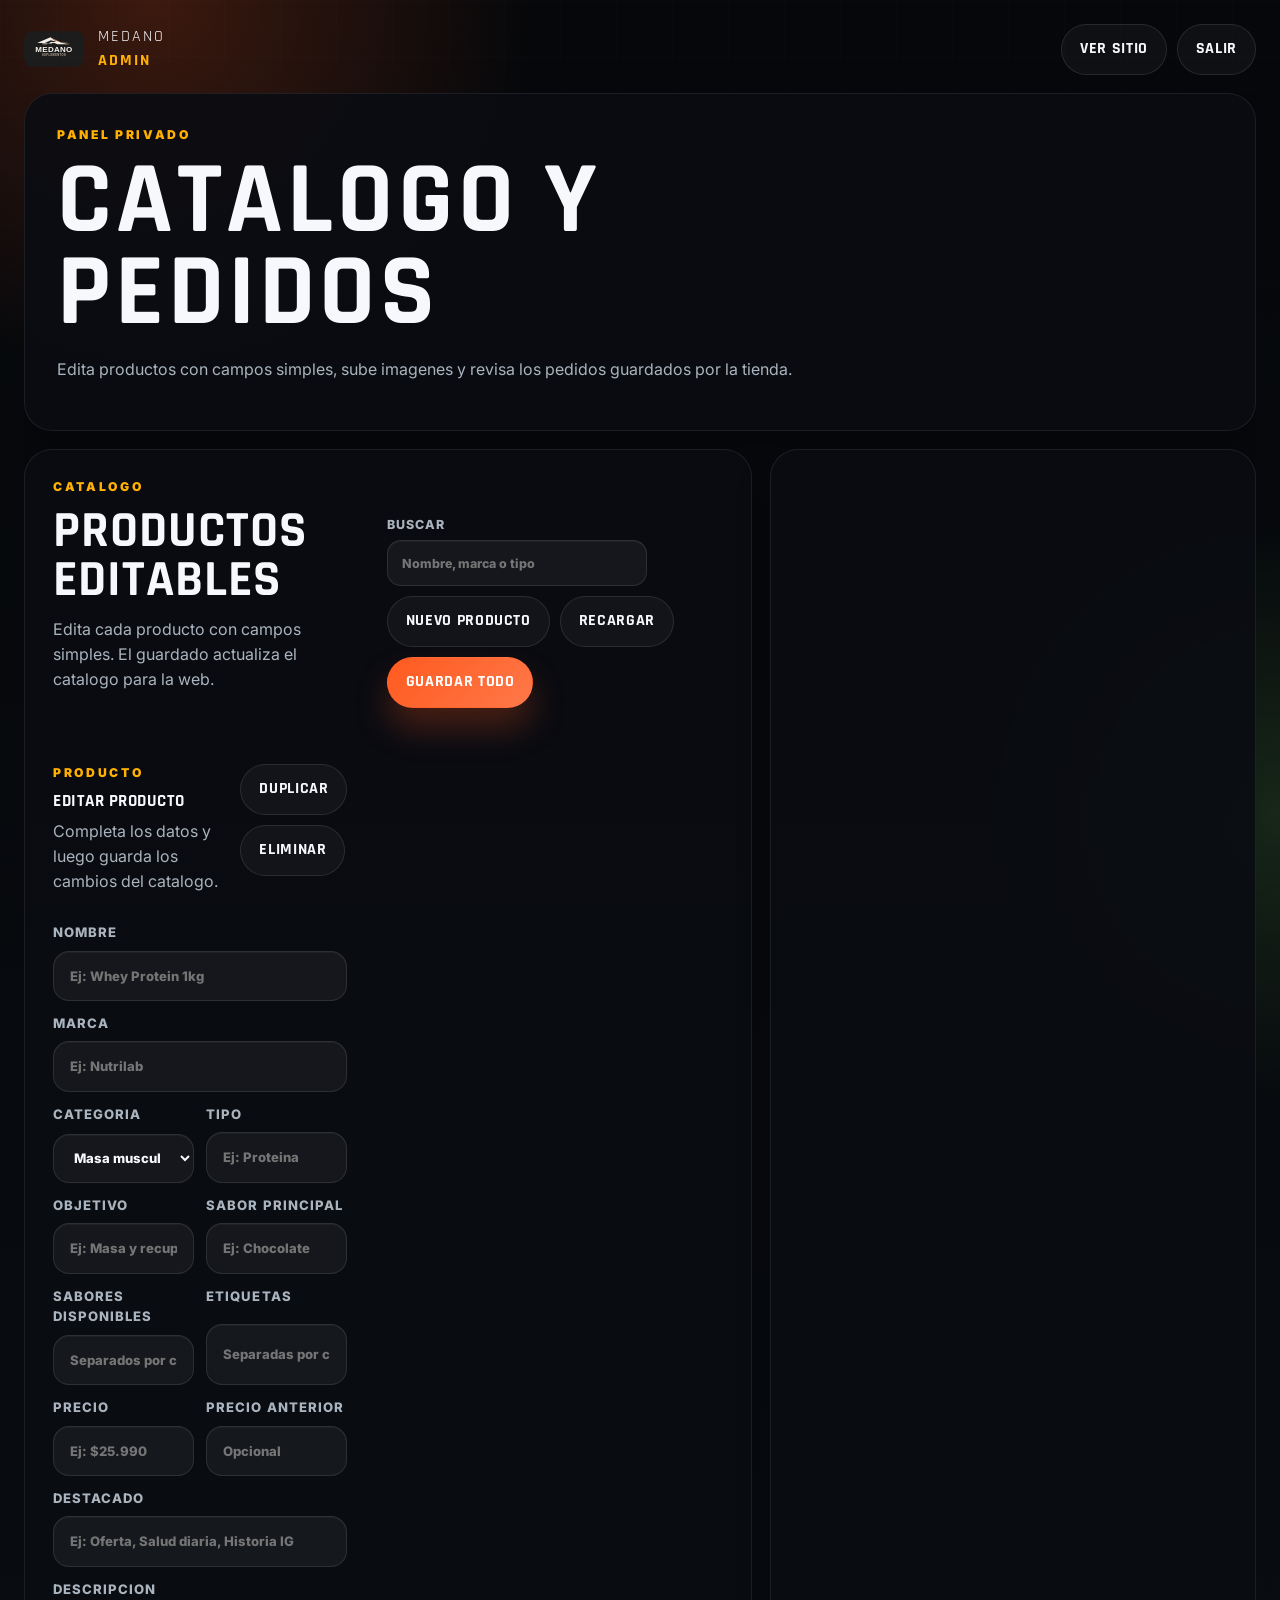
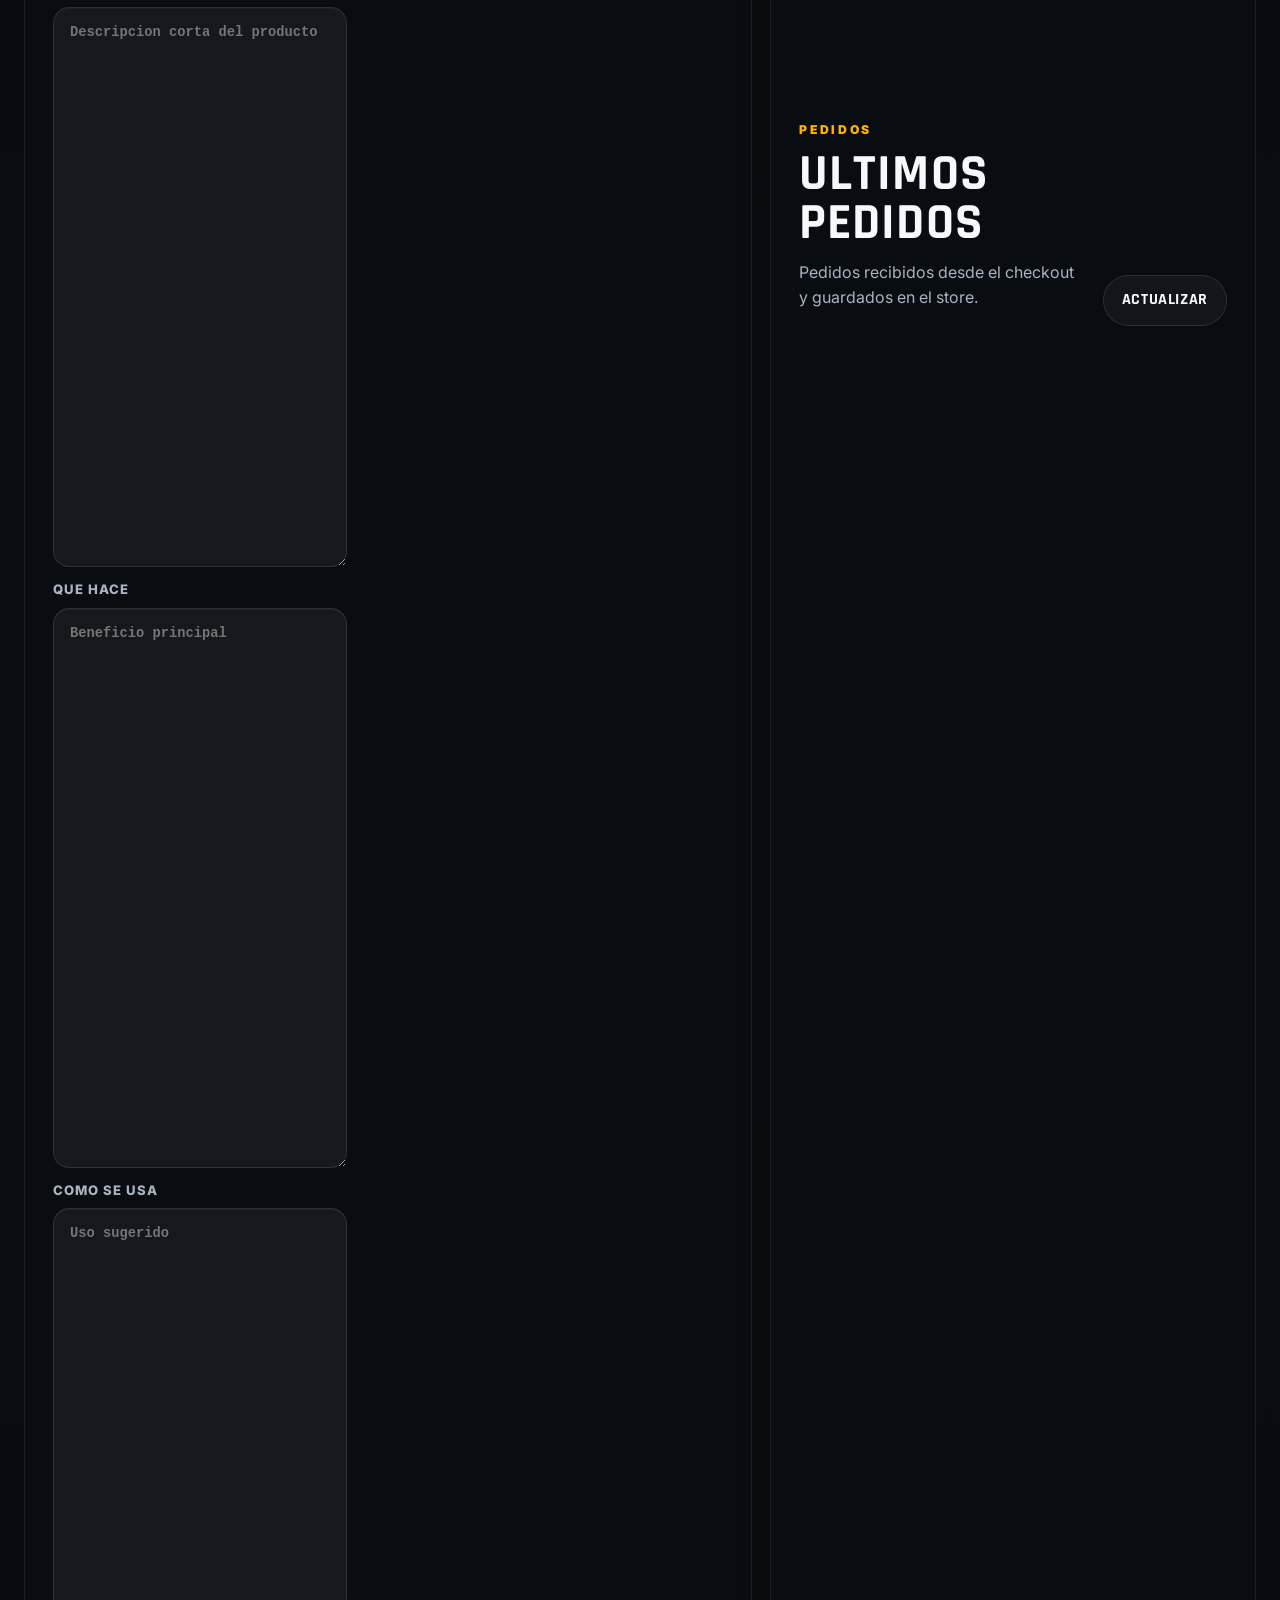
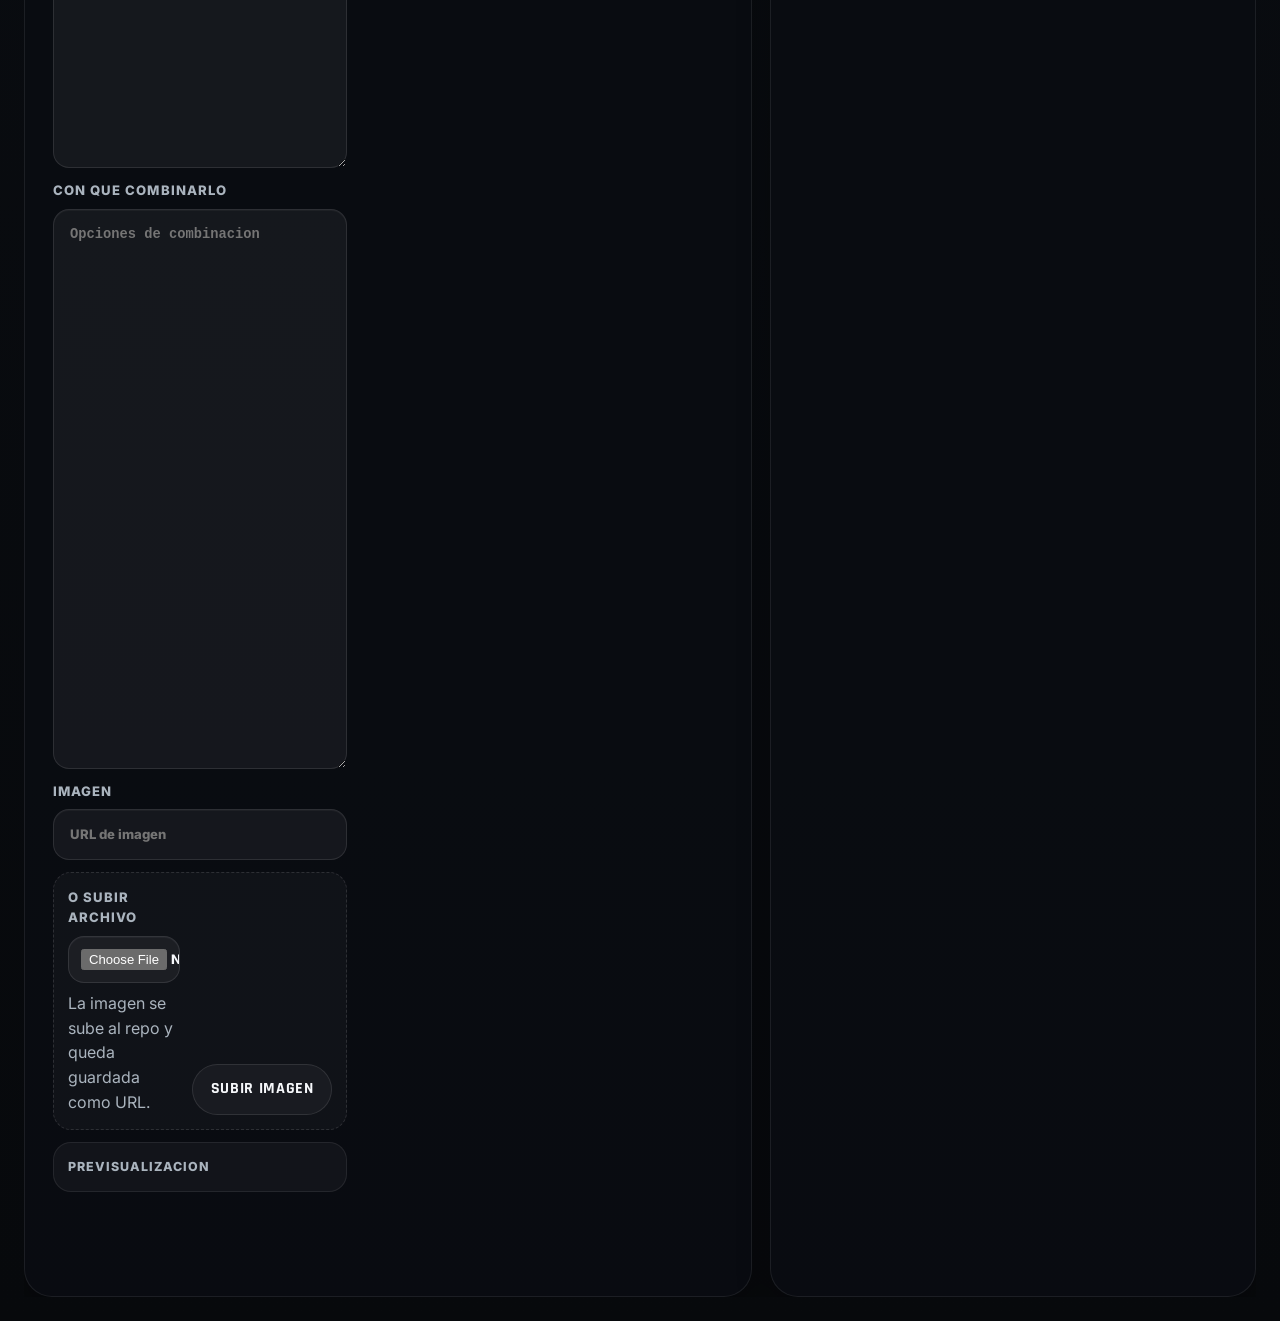
==== commit 04f1b88e: "Add image upload to admin catalog" ====
--- a/admin.html
+++ b/admin.html
@@ -30,7 +30,7 @@
         <div>
           <p class="eyebrow">Panel privado</p>
           <h1>Catalogo y pedidos</h1>
-          <p class="muted">Edita el JSON del catalogo y revisa los pedidos guardados por la tienda.</p>
+          <p class="muted">Edita productos con campos simples, sube imagenes y revisa los pedidos guardados por la tienda.</p>
         </div>
         <div class="admin-stats" id="adminStats"></div>
       </section>
@@ -149,6 +149,20 @@
                 Imagen
                 <input type="url" id="productImage" placeholder="URL de imagen" />
               </label>
+              <div class="image-upload">
+                <div>
+                  <label>
+                    O subir archivo
+                    <input type="file" id="productImageFile" accept="image/*" />
+                  </label>
+                  <p class="muted image-upload-hint">La imagen se sube al repo y queda guardada como URL.</p>
+                </div>
+                <button class="secondary-button" type="button" id="uploadImageButton">Subir imagen</button>
+              </div>
+              <div class="image-preview" id="imagePreview">
+                <span>Previsualizacion</span>
+                <img id="productImagePreview" alt="" />
+              </div>
               <p class="admin-status" id="productStatus" aria-live="polite"></p>
             </form>
           </div>
--- a/styles.css
+++ b/styles.css
@@ -1484,6 +1484,57 @@
   gap: 12px;
 }
 
+.image-upload {
+  display: grid;
+  grid-template-columns: minmax(0, 1fr) auto;
+  gap: 12px;
+  align-items: end;
+  padding: 14px;
+  border: 1px dashed rgba(255, 255, 255, 0.12);
+  border-radius: 18px;
+  background: rgba(255, 255, 255, 0.03);
+}
+
+.image-upload-hint {
+  margin: 8px 0 0;
+}
+
+.image-upload input[type="file"] {
+  padding: 12px;
+}
+
+.image-preview {
+  display: grid;
+  gap: 10px;
+  padding: 14px;
+  border-radius: 18px;
+  border: 1px solid rgba(255, 255, 255, 0.08);
+  background: rgba(255, 255, 255, 0.04);
+}
+
+.image-preview span {
+  color: var(--muted);
+  font-size: 0.78rem;
+  font-weight: 800;
+  letter-spacing: 0.08em;
+  text-transform: uppercase;
+}
+
+.image-preview img {
+  width: 100%;
+  min-height: 220px;
+  border-radius: 16px;
+  object-fit: contain;
+  background:
+    radial-gradient(circle at top, rgba(255, 90, 31, 0.16), transparent 46%),
+    rgba(0, 0, 0, 0.18);
+  display: none;
+}
+
+.image-preview.has-image img {
+  display: block;
+}
+
 .admin-card textarea {
   min-height: 560px;
   resize: vertical;
@@ -1501,6 +1552,28 @@
   align-items: center;
   gap: 10px;
   flex-wrap: wrap;
+}
+
+.admin-search {
+  display: grid;
+  gap: 6px;
+  min-width: 260px;
+  color: var(--muted);
+  font-size: 0.78rem;
+  font-weight: 800;
+  letter-spacing: 0.08em;
+  text-transform: uppercase;
+}
+
+.admin-search input {
+  width: 100%;
+  min-height: 46px;
+  border: 1px solid rgba(255, 255, 255, 0.1);
+  border-radius: 14px;
+  background: rgba(255, 255, 255, 0.05);
+  color: var(--text);
+  padding: 12px 14px;
+  box-shadow: inset 0 1px 0 rgba(255, 255, 255, 0.04);
 }
 
 .orders-list {
@@ -1730,6 +1803,15 @@
     grid-column: auto;
   }
 
+  .admin-search {
+    min-width: 0;
+    width: 100%;
+  }
+
+  .image-upload {
+    grid-template-columns: 1fr;
+  }
+
   .dialog-media {
     min-height: 360px;
   }
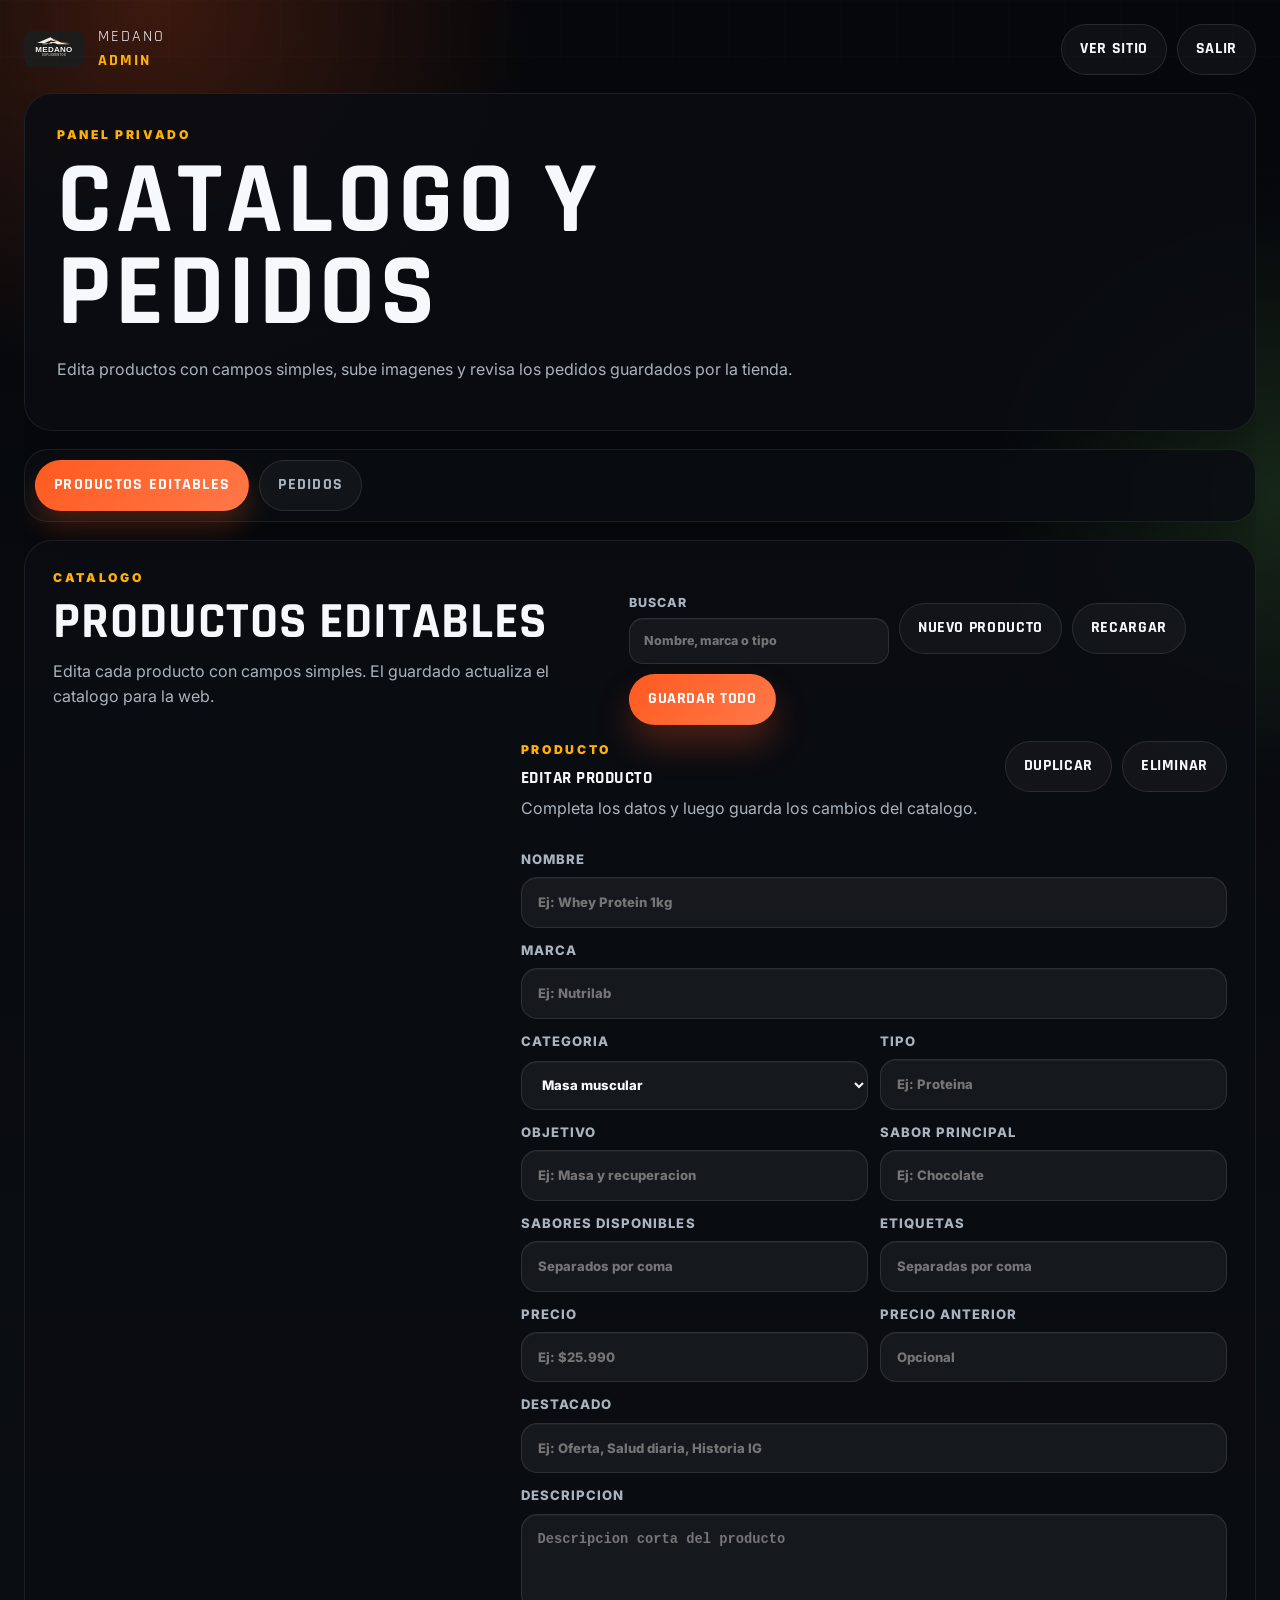
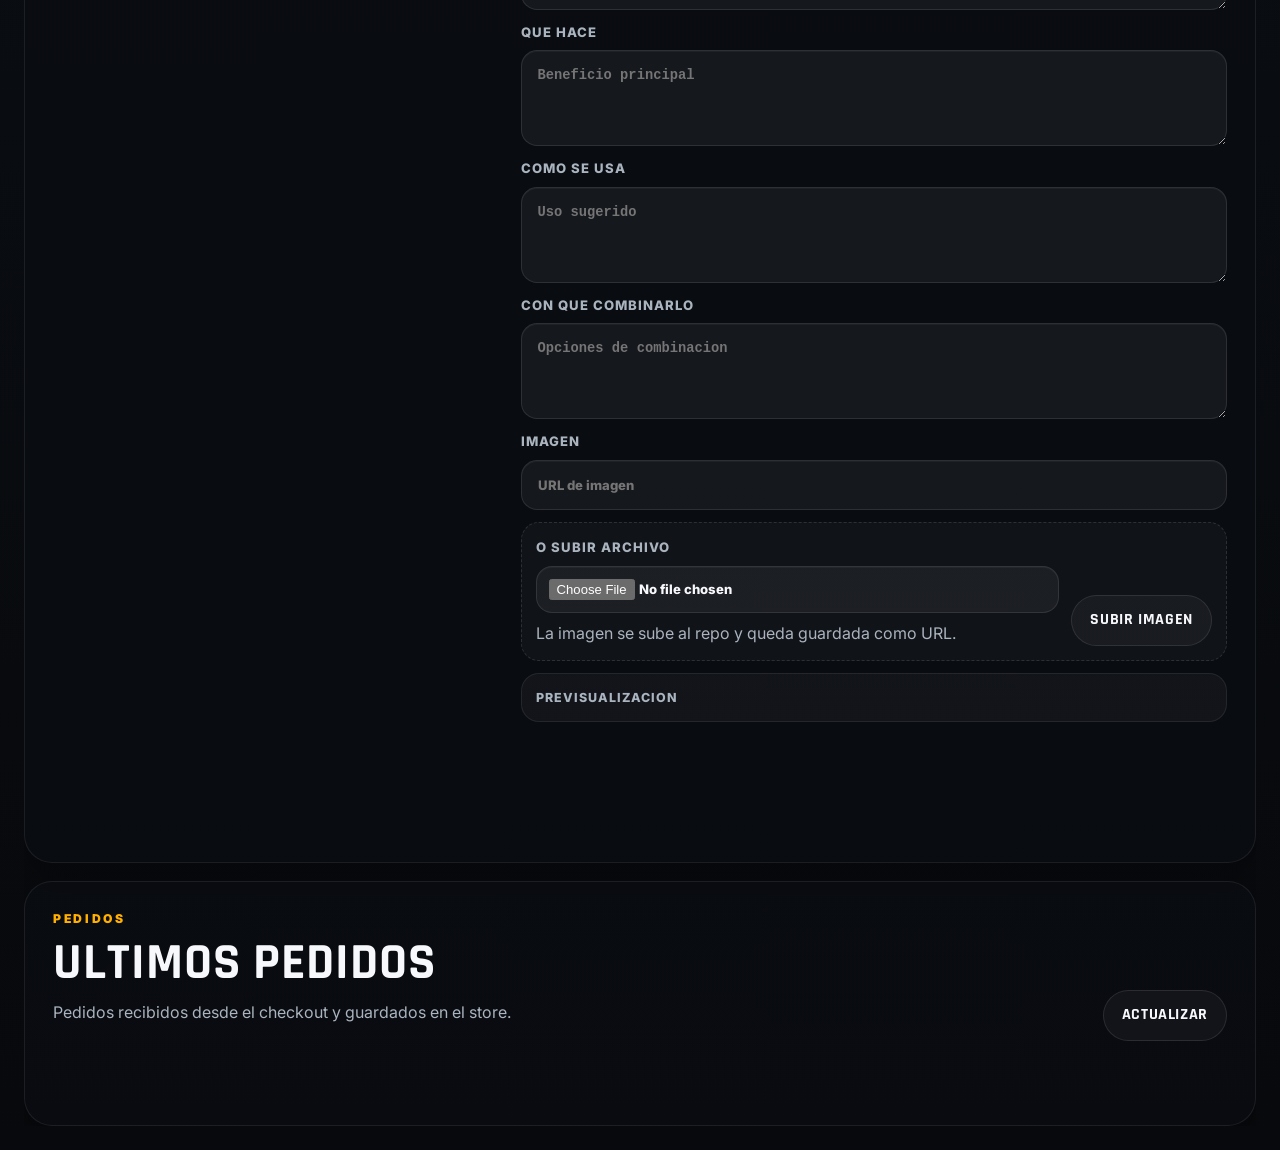
==== commit 17085c5e: "Add admin tab navigation" ====
--- a/admin.html
+++ b/admin.html
@@ -35,8 +35,17 @@
         <div class="admin-stats" id="adminStats"></div>
       </section>
 
-      <section class="admin-grid">
-        <article class="admin-card">
+      <div class="admin-tabs" role="tablist" aria-label="Secciones del panel">
+        <button class="admin-tab is-active" type="button" data-admin-tab="catalog" role="tab" aria-selected="true" aria-controls="catalogPanel">
+          Productos editables
+        </button>
+        <button class="admin-tab" type="button" data-admin-tab="orders" role="tab" aria-selected="false" aria-controls="ordersPanel">
+          Pedidos
+        </button>
+      </div>
+
+      <section class="admin-panels">
+        <article class="admin-card admin-panel" id="catalogPanel" data-admin-panel="catalog" role="tabpanel">
           <div class="section-heading">
             <div>
               <p class="eyebrow">Catalogo</p>
@@ -169,7 +178,7 @@
           <p class="admin-status" id="catalogStatus" aria-live="polite"></p>
         </article>
 
-        <article class="admin-card">
+        <article class="admin-card admin-panel" id="ordersPanel" data-admin-panel="orders" role="tabpanel" hidden>
           <div class="section-heading">
             <div>
               <p class="eyebrow">Pedidos</p>
--- a/styles.css
+++ b/styles.css
@@ -1349,10 +1349,56 @@
   text-transform: uppercase;
 }
 
-.admin-grid {
-  display: grid;
-  grid-template-columns: minmax(0, 1.2fr) minmax(340px, 0.8fr);
+.admin-tabs {
+  display: inline-flex;
+  flex-wrap: wrap;
+  gap: 10px;
+  padding: 10px;
+  border: 1px solid rgba(255, 255, 255, 0.08);
+  border-radius: 24px;
+  background: rgba(10, 13, 18, 0.88);
+  box-shadow: var(--shadow-soft);
+}
+
+.admin-tab {
+  min-height: 48px;
+  border: 1px solid rgba(255, 255, 255, 0.1);
+  border-radius: 999px;
+  background: rgba(255, 255, 255, 0.04);
+  color: var(--muted);
+  padding: 12px 18px;
+  font-family: "Rajdhani", "Inter", ui-sans-serif, system-ui, sans-serif;
+  font-weight: 900;
+  letter-spacing: 0.08em;
+  text-transform: uppercase;
+  transition:
+    transform 160ms ease,
+    background 160ms ease,
+    border-color 160ms ease,
+    color 160ms ease,
+    box-shadow 160ms ease;
+}
+
+.admin-tab:hover {
+  transform: translateY(-1px);
+  border-color: rgba(255, 255, 255, 0.16);
+  color: var(--text);
+}
+
+.admin-tab.is-active {
+  border-color: transparent;
+  background: linear-gradient(135deg, var(--brand), #ff7849);
+  color: #ffffff;
+  box-shadow: 0 16px 28px rgba(255, 90, 31, 0.24);
+}
+
+.admin-panels {
+  display: grid;
   gap: 18px;
+}
+
+.admin-panel {
+  width: 100%;
 }
 
 .admin-card {
@@ -1363,17 +1409,26 @@
 
 .catalog-manager {
   display: grid;
-  grid-template-columns: minmax(280px, 0.9fr) minmax(0, 1.1fr);
+  grid-template-columns: minmax(290px, 0.78fr) minmax(0, 1.22fr);
+  grid-template-rows: auto auto;
   gap: 16px;
   align-items: start;
 }
 
 .catalog-list {
+  grid-column: 1;
+  grid-row: 1;
   display: grid;
   gap: 10px;
   max-height: 900px;
   overflow: auto;
   padding-right: 4px;
+}
+
+#catalogCountStatus {
+  grid-column: 1 / -1;
+  grid-row: 2;
+  margin-top: -4px;
 }
 
 .catalog-item {
@@ -1444,8 +1499,12 @@
 }
 
 .product-form {
+  grid-column: 2;
+  grid-row: 1;
   display: grid;
   gap: 12px;
+  align-content: start;
+  min-width: 0;
 }
 
 .product-form-head {
@@ -1476,6 +1535,7 @@
 
 .product-form textarea {
   resize: vertical;
+  min-height: 96px;
 }
 
 .product-form-grid {
@@ -1535,9 +1595,7 @@
   display: block;
 }
 
-.admin-card textarea {
-  min-height: 560px;
-  resize: vertical;
+.product-form textarea {
   font-family: "SFMono-Regular", Consolas, "Liberation Mono", monospace;
   font-size: 0.86rem;
   line-height: 1.6;
@@ -1785,9 +1843,19 @@
   .advisor-panel,
   .offer-card,
   .product-dialog-panel,
-  .catalog-manager,
-  .admin-grid {
+  .catalog-manager {
     grid-template-columns: 1fr;
+  }
+
+  .catalog-list,
+  .product-form,
+  #catalogCountStatus {
+    grid-column: auto;
+    grid-row: auto;
+  }
+
+  .admin-tabs {
+    width: 100%;
   }
 
   .hero-visual {
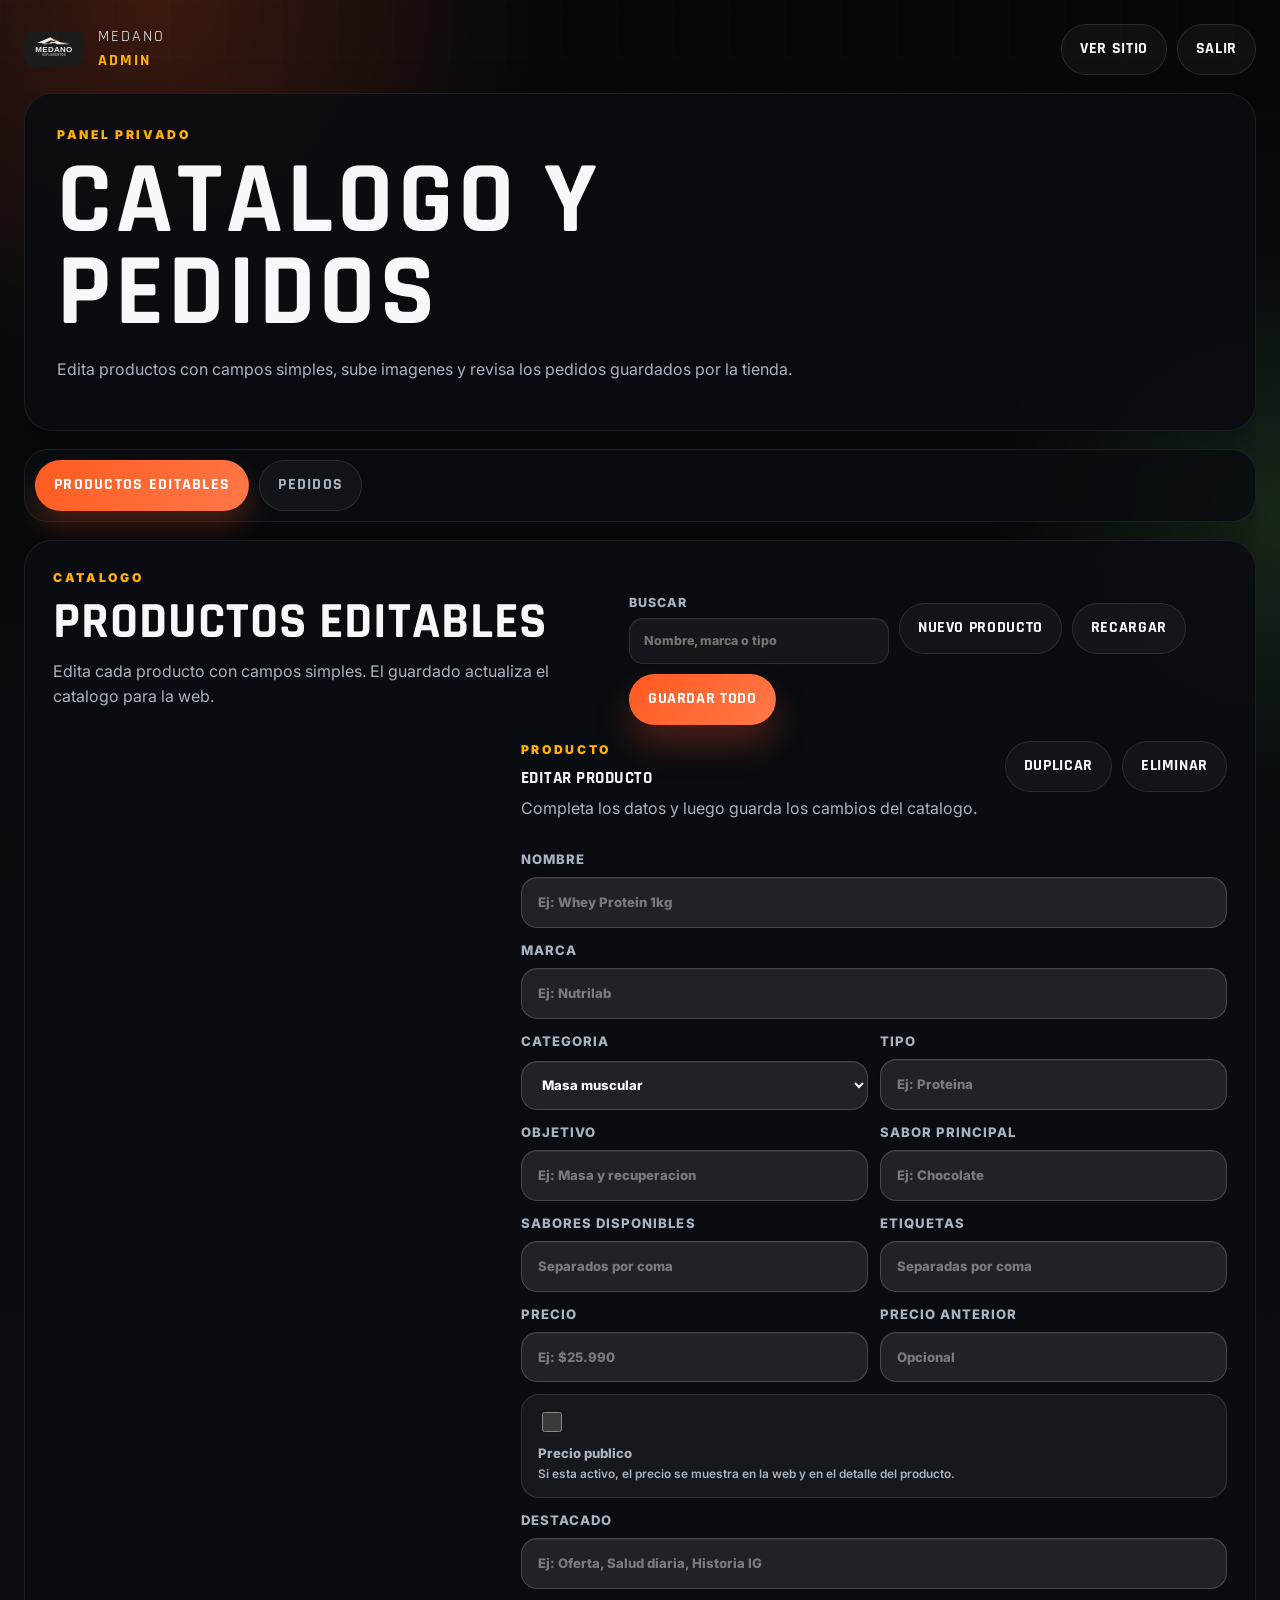
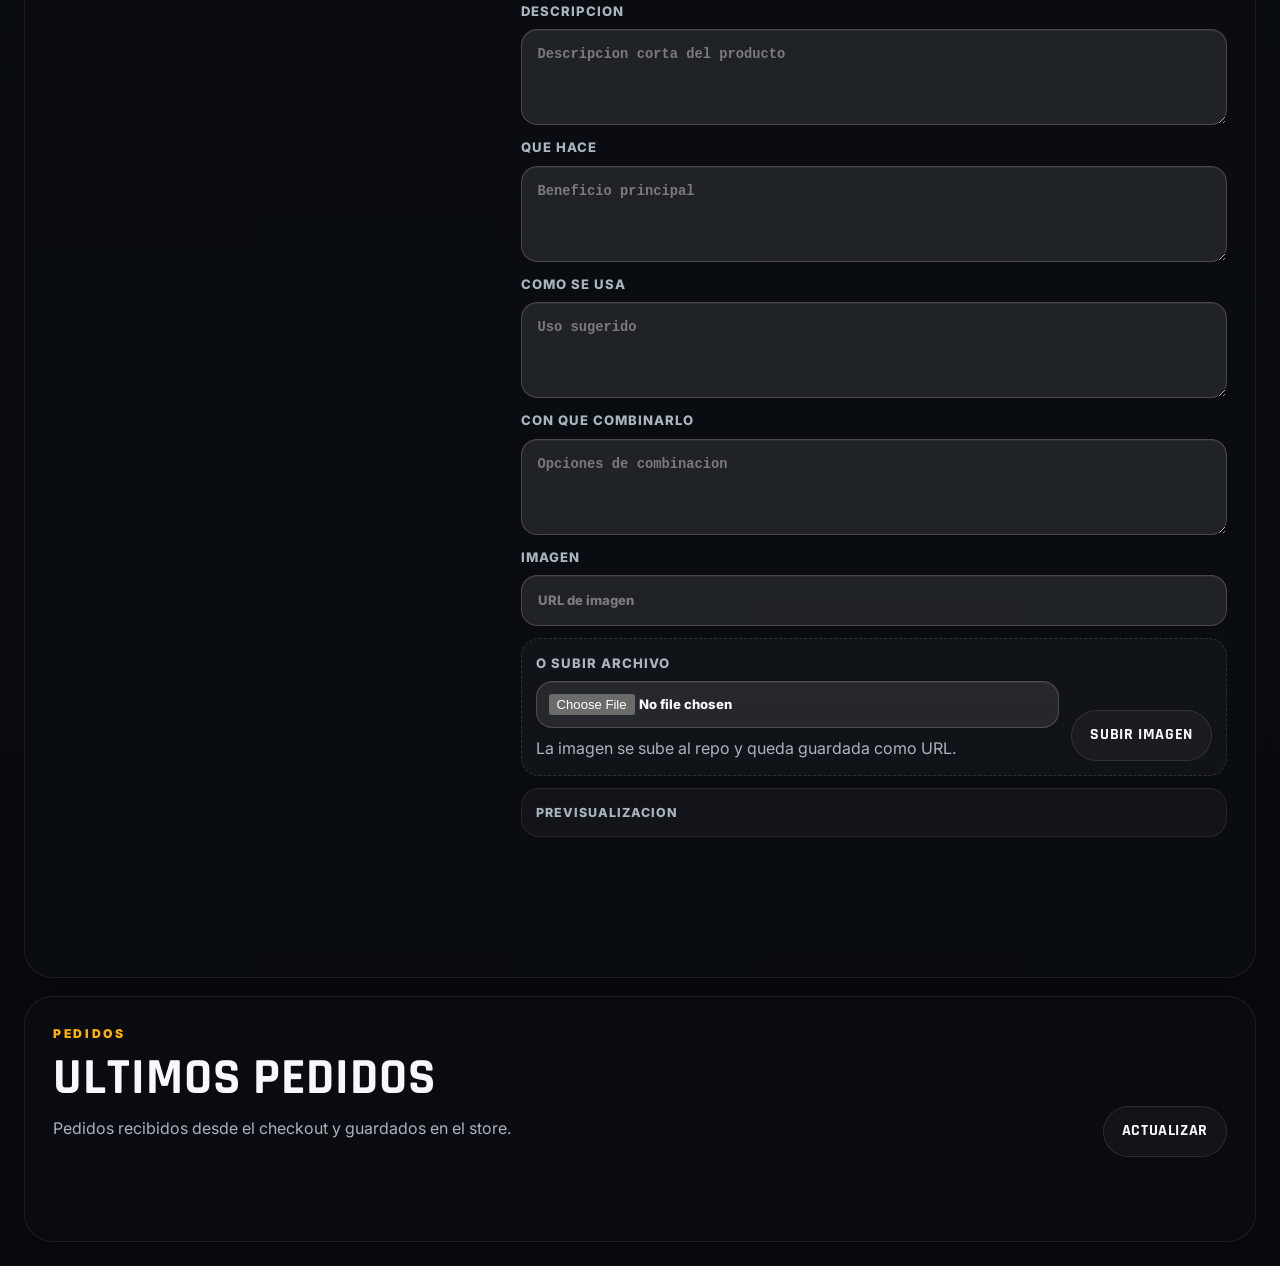
==== commit f24583dd: "Improve admin contrast and public price toggle" ====
--- a/admin.html
+++ b/admin.html
@@ -134,6 +134,13 @@
                   <input type="text" id="productOldPrice" placeholder="Opcional" />
                 </label>
               </div>
+              <label class="toggle-field">
+                <input type="checkbox" id="productShowPrice" />
+                <span>
+                  Precio publico
+                  <small>Si esta activo, el precio se muestra en la web y en el detalle del producto.</small>
+                </span>
+              </label>
               <label>
                 Destacado
                 <input type="text" id="productFeature" placeholder="Ej: Oferta, Salud diaria, Historia IG" />
--- a/styles.css
+++ b/styles.css
@@ -1525,17 +1525,108 @@
 .product-form select,
 .product-form textarea {
   width: 100%;
-  border: 1px solid rgba(255, 255, 255, 0.1);
+  border: 1px solid rgba(255, 255, 255, 0.18);
   border-radius: 16px;
-  background: rgba(255, 255, 255, 0.05);
+  background: rgba(255, 255, 255, 0.09);
   color: var(--text);
   padding: 14px 16px;
-  box-shadow: inset 0 1px 0 rgba(255, 255, 255, 0.04);
+  box-shadow:
+    inset 0 1px 0 rgba(255, 255, 255, 0.06),
+    0 0 0 1px rgba(0, 0, 0, 0.12);
 }
 
 .product-form textarea {
   resize: vertical;
   min-height: 96px;
+}
+
+.product-form input::placeholder,
+.product-form textarea::placeholder {
+  color: rgba(246, 248, 251, 0.42);
+}
+
+.product-form input:focus,
+.product-form select:focus,
+.product-form textarea:focus,
+.admin-search input:focus {
+  outline: none;
+  border-color: rgba(255, 176, 0, 0.7);
+  box-shadow:
+    0 0 0 3px rgba(255, 176, 0, 0.14),
+    inset 0 1px 0 rgba(255, 255, 255, 0.08);
+}
+
+.toggle-field {
+  display: flex;
+  align-items: center;
+  gap: 12px;
+  padding: 14px 16px;
+  border: 1px solid rgba(255, 255, 255, 0.12);
+  border-radius: 18px;
+  background: rgba(255, 255, 255, 0.05);
+}
+
+.toggle-field input[type="checkbox"] {
+  width: 20px;
+  height: 20px;
+  flex: 0 0 auto;
+  accent-color: var(--brand);
+}
+
+.toggle-field span {
+  display: grid;
+  gap: 3px;
+  text-transform: none;
+  letter-spacing: 0;
+}
+
+.toggle-field small {
+  color: var(--muted);
+  font-size: 0.74rem;
+  line-height: 1.35;
+  font-weight: 600;
+}
+
+.catalog-price-state {
+  display: inline-flex;
+  min-height: 26px;
+  align-items: center;
+  border-radius: 999px;
+  padding: 0 9px;
+  background: rgba(255, 255, 255, 0.06);
+  color: var(--muted);
+  font-size: 0.68rem;
+  font-weight: 900;
+  letter-spacing: 0.08em;
+  text-transform: uppercase;
+}
+
+.catalog-price-state.is-public {
+  background: rgba(140, 255, 106, 0.12);
+  color: var(--brand-3);
+}
+
+.card-price {
+  display: flex;
+  align-items: baseline;
+  justify-content: space-between;
+  gap: 10px;
+  border: 1px solid rgba(255, 255, 255, 0.08);
+  border-radius: 16px;
+  background: rgba(255, 255, 255, 0.05);
+  padding: 10px 12px;
+}
+
+.card-price strong {
+  color: var(--brand-3);
+  font-size: 1.02rem;
+  letter-spacing: 0.02em;
+}
+
+.card-price span {
+  color: var(--muted);
+  font-size: 0.76rem;
+  text-decoration: line-through;
 }
 
 .product-form-grid {
